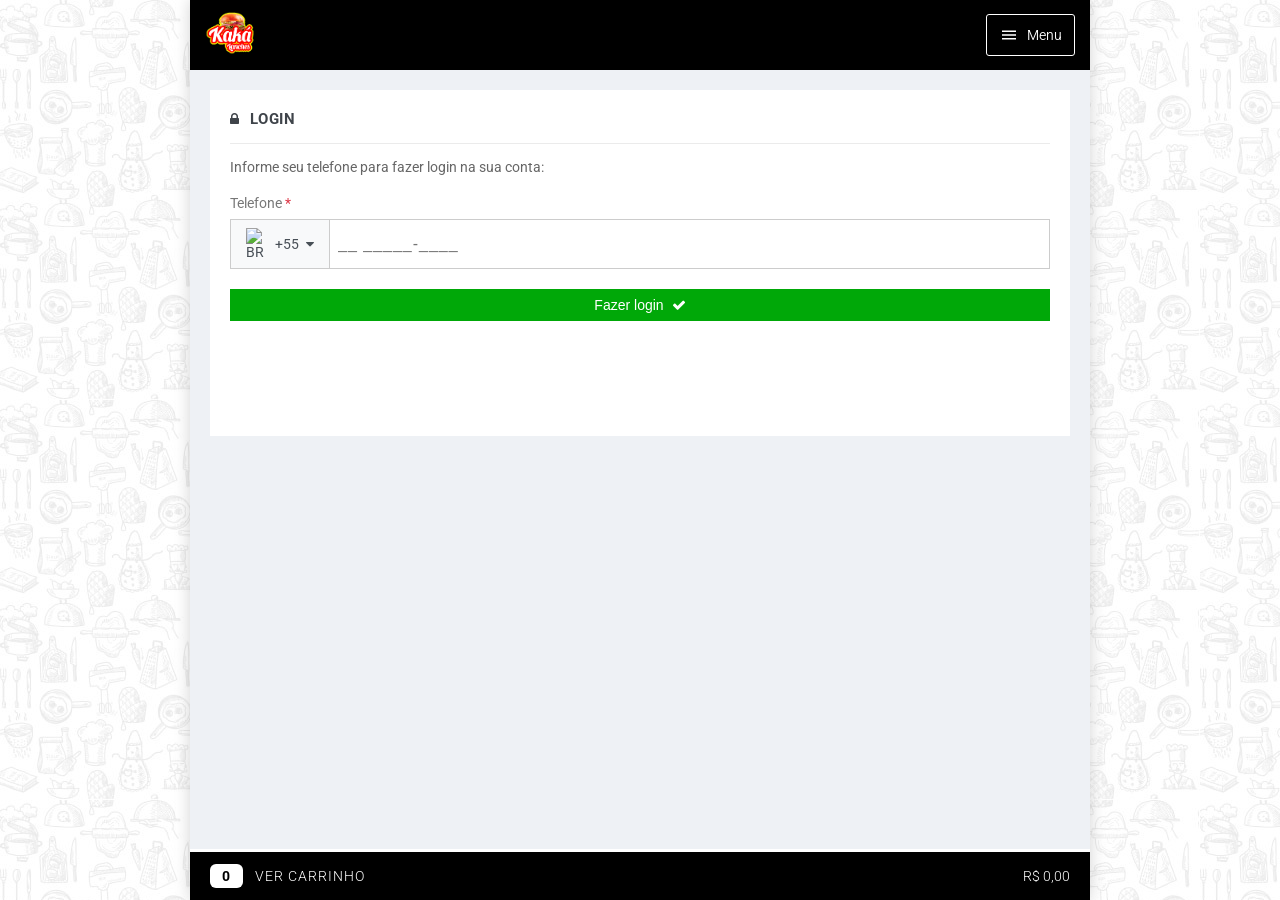
==== login.html @ 2e8e1cab "Restaurado estado anterior da tela Meus Pedidos" ====
<!DOCTYPE html>
<html lang="pt-br">

<head>
    <meta charset="UTF-8">
    <meta name="viewport" content="width=device-width, initial-scale=1.0">
    <title>Login | Kaká Delivery</title>
    <link rel="icon" href="assets/logo-kaka-lanches.png" type="image/png">
    <link rel="stylesheet" href="css/style.css">
    <link rel="stylesheet" href="css/orders.css">
    <link rel="stylesheet"
        href="https://fonts.googleapis.com/css2?family=Material+Symbols+Outlined:opsz,wght,FILL,GRAD@24,400,0,0" />
    <link href="https://fonts.googleapis.com/css2?family=Roboto:wght@300;400;700&display=swap" rel="stylesheet">
    <link rel="stylesheet" href="https://cdnjs.cloudflare.com/ajax/libs/font-awesome/4.7.0/css/font-awesome.min.css">
</head>

<body>
    <div class="container-principal">
        <header id="store-header">
            <div class="logo-container" id="header-logo-container">
                <a href="index.html">
                    <img src="assets/logo-kaka-lanches.png" id="store-logo" alt="Logo Loja">
                </a>
            </div>
            <div class="header-title-container" id="header-title-container"
                style="display: none; flex-grow: 1; align-items: center;">
                <a href="index.html"
                    style="color: #fff; text-decoration: none; margin-right: 15px; font-size: 24px; display: flex; align-items: center;"><i
                        class="fa fa-angle-left"></i></a>
                <span style="color: #fff; font-size: 16px; font-weight: bold;">MEUS PEDIDOS</span>
            </div>
            <div style="display: flex; gap: 10px; align-items: center;">
                <button id="btn-sair-header"
                    style="display: none; background: transparent; border: 1px solid #dc3545; color: #dc3545; padding: 4px 10px; border-radius: 4px; font-size: 13px; cursor: pointer;">Sair</button>
                <button id="menu-btn" class="material-symbols-outlined">
                    Menu <span class="menu-text">Menu</span>
                </button>
            </div>
        </header>

        <div id="webapp-login">
            <div class="portlet light">
                <div class="portlet-title">
                    <i class="fa fa-lock"></i> LOGIN
                </div>
                <div class="portlet-body form">
                    <div class="form-body">
                        <p>Informe seu telefone para fazer login na sua conta:</p>

                        <div class="form-group">
                            <label class="form-label">Telefone <span>*</span></label>
                            <div class="input-group">
                                <span class="country-code">
                                    <img src="https://flagcdn.com/w20/br.png" width="20" alt="BR"
                                        style="margin-right: 4px;"> +55 <i class="fa fa-caret-down"
                                        style="margin-left: 2px;"></i>
                                </span>
                                <input type="tel" id="telefone-input" class="form-control" placeholder="__ _____-____"
                                    autocomplete="off" inputmode="numeric">
                            </div>
                            <span id="telefone-error" class="help-block"
                                style="display: none; color: #e73d4a; font-size: 13px; margin-top: 5px;">Este telefone
                                não é válido.</span>
                        </div>

                        <button class="btn-login" id="btn-login">
                            Fazer login <i class="fa fa-check"></i>
                        </button>
                    </div>
                </div>
            </div>
            <div id="recaptcha-container"></div>
        </div>

        <!-- TELA DE MEUS PEDIDOS (Dinamizada pelo auth.js) -->
        <div id="webapp-orders">
            <p class="notification-banner">Gostaria de ser notificado quando seu pedido mudar de status?</p>
            <button class="btn-tutorial"><i class="fa fa-play-circle"></i> Ver passo a passo</button>

            <!-- LISTA DE PEDIDOS -->
            <div id="order-list-section">
                <div class="portlet light">
                    <div class="portlet-title">
                        <i class="fa fa-square-o"></i> MEUS PEDIDOS
                    </div>
                    <div class="portlet-body">
                        <p class="orders-intro-text">
                            Listagem dos últimos pedidos realizados conosco, você pode acompanhar o andamento do pedido
                            assim como ver mais detalhes através dos botões abaixo. O pedido poderá ser refeito conforme
                            a disponibilidade dos itens.
                        </p>
                        <div class="orders-grid" id="orders-container">
                            <!-- Pedidos serão inseridos aqui -->
                        </div>
                    </div>
                </div>
            </div>

            <!-- DETALHES / ANDAMENTO DO PEDIDO -->
            <div id="order-tracking-section" style="display: none;">
                <div class="portlet light">
                    <div class="portlet-title" id="tracking-title">
                        <i class="fa fa-columns"></i> ANDAMENTO
                    </div>
                    <div class="portlet-body">
                        <div class="tracking-id-banner" id="tracking-order-id">#PEDIDO S4SF7IXI</div>

                        <p class="orders-intro-text" style="text-align: center; margin-bottom: 30px;">
                            Acompanhe o andamento do seu pedido junto com o nosso estabelecimento.
                        </p>

                        <div class="timeline" id="tracking-timeline">
                            <!-- Timeline será inserida aqui -->
                        </div>

                        <div class="tracking-footer-btns">
                            <button class="btn-tracking" id="btn-avaliar-track"><i class="fa fa-star-o"></i> Avaliar
                                pedido</button>
                            <button class="btn-tracking" id="btn-detalhes-track"><i class="fa fa-search"></i> Detalhes
                                do pedido</button>
                            <button class="btn-tracking" id="btn-todos-track"><i class="fa fa-square-o"></i> Todos os
                                pedidos</button>
                        </div>
                    </div>
                </div>
            </div>
        </div>

        <footer id="cart-footer">
            <div class="cart-info">
                <div class="cart-badge">0</div>
                <span>VER CARRINHO</span>
            </div>
            <div class="cart-total">R$ 0,00</div>
        </footer>

        <!-- Modal de Erro de Validação -->
        <div id="modal-validacao" class="modal-alert" style="display: none;">
            <div class="alert-content">
                <div class="icon-circle error"
                    style="width: 80px; height: 80px; border: 2px solid #f27474; border-radius: 50%; display: flex; align-items: center; justify-content: center; margin: 0 auto 20px;">
                    <span style="color: #f27474; font-size: 50px; font-weight: 300;">&times;</span>
                </div>
                <h2 style="font-size: 26px; color: #595959; margin-bottom: 15px; font-weight: 400;">Erro</h2>
                <p style="color: #545454; font-size: 16px; margin-bottom: 25px; line-height: 1.4;">Ocorreram erros
                    durante a validação do formulário, verifique os campos.</p>
                <button onclick="document.getElementById('modal-validacao').style.display='none'"
                    style="background: #f27474; color: white; border: none; padding: 10px 25px; border-radius: 4px; font-size: 17px; cursor: pointer;">OK</button>
            </div>
        </div>

        <!-- Menu Overlay and Drawer -->
        <div id="menu-overlay" class="menu-overlay"></div>
        <div id="menu-drawer" class="menu-drawer">
            <div class="drawer-header">
                <button id="close-menu" class="material-symbols-outlined close-btn">close</button>
                <img src="assets/logo-kaka-lanches.png" alt="Logo" class="drawer-logo">
                <div class="closed-badge">ESTAMOS FECHADOS</div>
            </div>
            <ul class="drawer-menu">
                <li><a href="index.html" onclick="toggleMenu();"><i class="fa fa-home"></i> Home</a></li>
                <li><a href="index.html" onclick="toggleMenu();"><i class="fa fa-columns"></i> Cardápio</a></li>
                <li><a href="index.html"><i class="fa fa-shopping-basket"></i> Carrinho</a></li>
                <li class="section-divider"></li>
                <li><a href="#"><i class="fa fa-motorcycle"></i> Taxa de entrega</a></li>
                <li class="divider"></li>
                <li><a href="#"><i class="fa fa-map-marker"></i> Localização</a></li>
                <li class="divider"></li>
                <li><a href="#"><i class="fa fa-phone"></i> Ligar</a></li>
                <li class="divider"></li>
                <li><a href="#"><i class="fa fa-whatsapp"></i> Whatsapp</a></li>
                <li class="divider"></li>
                <li><a href="#"><i class="fa fa-star-o"></i> Avaliações</a></li>
                <li class="section-divider"></li>
                <li><a href="login.html"><i class="fa fa-square-o"></i> Meus pedidos</a></li>
                <li class="divider"></li>
                <li><a href="login.html"><i class="fa fa-user-circle-o"></i> Minha conta</a></li>
                <li class="divider"></li>
            </ul>

            <div class="drawer-info">
                <h4>Endereço</h4>
                <p>AV. Getúlio Vargas, 3518, Bacanga - Imperatriz/MA</p>

                <h4>Funcionamento</h4>
                <p>SÁBADOS e DOMINGOS das 10:40 até as 15:00</p>

                <h4>Formas de pagamento</h4>
                <p class="payment-note">* A disponibilidade das formas de pagamento pode mudar de acordo com o tipo do
                    pedido (entrega, retirada, etc).</p>
                <ul class="payment-list">
                    <li>Dinheiro</li>
                    <li>Pix</li>
                    <li>Cartão de débito</li>
                    <li>Cartão de crédito</li>
                </ul>
            </div>

            <div class="drawer-footer">
                <div class="deeliv-logo-text">
                    TECNOLOGIA
                    <span>deeliv</span>
                </div>
            </div>
        </div>

        <script>
            // Menu Toggle Logic
            (function () {
                const menuBtn = document.getElementById('menu-btn');
                const closeMenuBtn = document.getElementById('close-menu');
                const menuDrawer = document.getElementById('menu-drawer');
                const menuOverlay = document.getElementById('menu-overlay');
                const statusBadge = document.querySelector('.closed-badge');

                const horaAtual = new Date().getHours();
                const aberto = horaAtual >= 10 && horaAtual < 22;

                if (statusBadge) {
                    if (aberto) {
                        statusBadge.innerText = 'ESTAMOS ABERTOS';
                        statusBadge.style.color = '#28a745';
                        statusBadge.style.borderColor = '#28a745';
                    } else {
                        statusBadge.innerText = 'ESTAMOS FECHADOS';
                        statusBadge.style.color = '#dc3545';
                        statusBadge.style.borderColor = '#dc3545';
                    }
                }

                window.toggleMenu = function () {
                    console.log("Toggle Menu acionado");
                    const isActive = menuDrawer.classList.toggle('active');
                    menuOverlay.style.display = isActive ? 'block' : 'none';

                    if (isActive) {
                        const scrollY = window.scrollY;
                        document.body.style.position = 'fixed';
                        document.body.style.top = `-${scrollY}px`;
                        document.body.style.width = '100%';
                        document.body.classList.add('menu-open');
                    } else {
                        const scrollY = document.body.style.top;
                        document.body.style.position = '';
                        document.body.style.top = '';
                        document.body.style.width = '';
                        document.body.classList.remove('menu-open');
                        window.scrollTo(0, parseInt(scrollY || '0') * -1);
                    }
                }

                if (menuBtn) menuBtn.addEventListener('click', toggleMenu);
                if (closeMenuBtn) closeMenuBtn.addEventListener('click', toggleMenu);
                if (menuOverlay) {
                    menuOverlay.addEventListener('click', toggleMenu);
                    menuOverlay.addEventListener('touchmove', (e) => e.preventDefault(), { passive: false });
                }
            })();
        </script>

        <script>
            // Script de Máscara (Tradicional para garantir que funcione)
            (function () {
                const input = document.getElementById('telefone-input');
                if (!input) return;

                input.addEventListener('keydown', function (e) {
                    const permitidas = ['Backspace', 'Delete', 'ArrowLeft', 'ArrowRight', 'Tab', 'Enter'];
                    if (!permitidas.includes(e.key) && !e.ctrlKey && !e.metaKey && !/[0-9]/.test(e.key)) {
                        e.preventDefault();
                    }
                });

                input.addEventListener('input', function (e) {
                    let v = e.target.value.replace(/\D/g, '');
                    let res = "";
                    if (v.length > 0) {
                        res = v.substring(0, 2);
                        if (v.length > 2) res += " " + v.substring(2, 7);
                        if (v.length > 7) res += "-" + v.substring(7, 11);
                    }
                    e.target.value = res;
                });
            })();
        </script>

        <script type="module" src="js/ui.js"></script>
        <script type="module">
            import { fazerLogin, fazerLogout } from './js/auth.js';
            document.getElementById('btn-login').addEventListener('click', fazerLogin);

            const btnSairHeader = document.getElementById('btn-sair-header');
            if (btnSairHeader) {
                btnSairHeader.addEventListener('click', fazerLogout);
            }
        </script>
    </div>
</body>

</html>
---- css/style.css ----
:root {
    --primary-color: #28a745;
    /* O verde que vimos na foto 4 */
    --dark-bg: #000;
    --gray-bg: #f8f9fa;
}

/* O Fundo cinza de fora */
body {
    /* 1. O caminho da imagem que você definiu */
    background-image: url('../assets/background_pattern.jpg');

    /* 2. O PULO DO GATO: Mude de 'cover' para um tamanho fixo (ex: 200px) */
    /* Isso define o tamanho de cada "quadradinho" da sua estampa */
    background-size: 400px;

    /* 3. Ativa a repetição nos dois sentidos */
    background-repeat: repeat;

    /* 4. Mantém o fundo fixo enquanto o cardápio rola */
    background-attachment: fixed;

    /* 5. Se quiser manter o efeito de desfoque (blur) */
    /* backdrop-filter: blur(2px);  */

    margin: 0;
    padding: 0;
    display: flex;
    justify-content: center;
    font-family: 'Roboto', sans-serif;
}

/* A Folha Branca (App) */
.container-principal {
    width: 100%;
    max-width: 900px;
    /* Largura fixa de um celular */
    background-color: #EEF1F5;
    min-height: 100vh;
    display: flex;
    flex-direction: column;
    box-shadow: 0 0 15px rgba(0, 0, 0, 0.178);
    position: relative;
}

/* Sua div pai que você já tem */
#webapp-cardapio {
    width: 100%;
    max-width: 860px;
    margin: 90px auto 0 auto;
    /* Aumentei para 86px (topo fixo + respiro) */
    padding: 20px 20px 20px 20px;
    /* Reduzi o padding inferior */
    background-color: #ffffff;
    min-height: 48vh;
    box-sizing: border-box;
    border-left: 1px solid #ddd;
    /* Linha cinza na lateral esquerda */
    border-right: 1px solid #ddd;
    /* Linha cinza na lateral direita */
}

main {
    padding-bottom: 80px;
    /* Cria um espaço para o conteúdo não ficar escondido atrás do footer */
}

/* Container para colocar o nome e o botão lado a lado */
.cardapio-topo-flex {
    display: flex;
    justify-content: space-between;
    /* Nome na esquerda, Botão na direita */
    align-items: center;
    /* Alinha eles na mesma altura */
    padding: 0 15px;
    /* Afasta um pouco das bordas do fundo */
    margin: 15px 0;
}

/* O Botão exatamente como te entreguei primeiro, mas agora com fundo preto */
#menu-btn {
    background: #000;
    /* Fundo preto */
    color: white;
    /* Texto e ícone brancos */
    border: 1px solid white;
    border-radius: 3px;
    padding: 10px 12px;
    cursor: pointer;
    display: flex;
    align-items: center;
    gap: 8px;
    font-size: 20px;
    /* Tamanho do ícone de barras */
    transition: all 0.3s ease;
}

#menu-btn:hover {
    background: white;
    color: black;
    border: 2px solid black;
}

.menu-text {
    font-family: 'Roboto', sans-serif;
    font-size: 14px;
    font-weight: 700;
    text-transform: uppercase;
}

/* Ajuste no título para não criar espaços desnecessários */
.section-title {
    margin: 0 !important;
    font-size: 24px;
    color: #333;
}


/* Ajuste do Header para não sobrar espaço */
#store-header {
    position: fixed;
    top: 0;
    left: 50%;
    transform: translateX(-50%);
    width: 100%;
    max-width: 900px;
    /* Mesma largura da container-principal */
    background-color: #000;
    display: flex;
    justify-content: space-between;
    align-items: center;
    padding: 8px 15px;
    box-sizing: border-box;
    z-index: 1500;
    /* Acima de tudo */
}


#store-logo {
    height: 50px;
    /* Tamanho que vimos que fica bom */
    width: auto;
    object-fit: contain;
}

/* Container Principal: Dando respiro ao conteúdo */
.container {
    padding: 20px;
    max-width: 600px;
    /* Largura ideal para simular celular no PC */
    margin: 0 auto;
}


/* Título Cardápio */
.titulo-cardapio {
    font-size: 16px;
    font-weight: 700;
    color: #333;
    margin-bottom: 20px;
    border-bottom: 1px solid #eee;
    padding-bottom: 15px;
}

.titulo-cardapio::before,
.titulo-cardapio::after {
    content: " ";
    display: table;
}

.titulo-cardapio::after {
    clear: both;
}

.titulo-cardapio-text {
    display: flex;
    align-items: center;
    gap: 8px;
}

.icone-cardapio {
    color: #666;
}

/* Área de Tempo (Entrega/Retirada) */
.info-time-container {
    margin-top: 25px;
    padding-bottom: 20px;
    display: flex;
    flex-direction: column;
    width: 100%;
}

.time-card {
    background-color: #f2f2f2;
    border: 1px solid #e6e6e6;
    padding: 8px 30px;
    border-radius: 30px;
    margin-bottom: 7px;
    width: 100%;
    box-sizing: border-box;
    text-align: center;
    box-shadow: none;
}

.time-card p {
    margin: 0;
    font-size: 13px;
    color: #666;
    font-weight: 400;
}

/* Deixa o input de busca limpo dentro do retângulo */
.search-box {
    background: #ffffff;
    border: 1px solid #ccc;
    padding: 3px 12px;
    margin-bottom: 15px;
    display: flex;
    align-items: center;
}

#search-input {
    border: none;
    background: transparent;
    margin: 0;
    padding: 5px 0;
    box-shadow: none;
    width: 100%;
    outline: none;
    font-size: 14px;
    color: #333;
}

#search-input::placeholder {
    color: #999;
}

.repeat-box {
    background: #ffffff;
    border: 1px solid #ccc;
    padding: 3px 12px 3px 12px;
    margin-bottom: 10px;
    margin-top: 15px;
    display: flex;
    justify-content: space-between;
    align-items: center;
}

.repeat-text {
    color: #666;
    font-size: 14px;
}

.btn-repeat {
    background: #000;
    color: #fff;
    border: none;
    padding: 6px 10px;
    display: flex;
    align-items: center;
    gap: 6px;
    cursor: pointer;
    font-size: 14px;
    transition: all 0.3s ease;
}

.btn-repeat:hover {
    background: #333;
}


/* Estilizando apenas o texto MENU dentro do botão */
.menu-text {
    font-family: 'Roboto', sans-serif;
    font-size: 14px;
    font-weight: 350;
    text-transform: none;
}

/* O Card do Produto (Foto 4) */
.product-card {
    background: white;
    margin: 0 0 15px 0;
    padding: 0;
    border-radius: 12px;
    border: 1px solid #eee;
    display: flex;
    flex-direction: column;
    box-shadow: 0 2px 8px rgba(0, 0, 0, 0.05);
    overflow: hidden;
}

.product-card .info h4 {
    margin: 0 0 10px 0;
}

/* Removidos blocos redundantes que alteravam as fontes globalmente */

.product-content,
.adicional-product-content {
    display: flex;
    gap: 15px;
    padding: 10px;
    margin-bottom: 0;
}

.product-content img {
    width: 192px;
    height: 256px;
    object-fit: cover;
    border-radius: 8px;
}

.adicional-product-content img {
    width: 191px;
    height: 118px;
    object-fit: cover;
    border-radius: 8px;
}

.product-content .info,
.adicional-product-content .info {
    flex: 1;
    display: flex;
    flex-direction: column;
    justify-content: flex-start;
}

.product-content h4 {
    margin: 0 0 8px 0;
    font-size: 14px;
    color: #333;
    font-weight: 700;
}

.product-content p,
.adicional-product-content p {
    margin: 0 0 10px 0;
    font-size: 12px;
    color: #666;
    line-height: 1.4;
}

.product-content .preco,
.adicional-product-content .preco {
    font-size: 14px;
    color: #00A808;
    /* Verde solicitado */
    font-weight: 400;
}

.btn-comprar {
    background: #00A808;
    color: white;
    border: none;
    padding: 12px;
    border-radius: 0;
    font-weight: bold;
    cursor: pointer;
    text-transform: uppercase;
    text-align: center;
    width: 100%;
    font-size: 14px;
    transition: background 0.3s;
}

.btn-comprar:hover {
    background: #008f06;
}

.icon-circle.error {
    border-color: #dc3545;
}

.icon-circle.error span {
    color: #dc3545;
}

.btn-error {
    background: #dc3545;
    color: white;
    border: none;
    padding: 10px 30px;
    border-radius: 5px;
    cursor: pointer;
    margin-top: 15px;
}

.tela-cheia {
    position: fixed;
    top: 0;
    left: 0;
    width: 100%;
    height: 100%;
    background: white;
    z-index: 4000;
    display: flex;
    flex-direction: column;
}

.carrinho-itens {
    flex: 1;
    overflow-y: auto;
    padding: 15px;
}

.carrinho-resumo {
    padding: 20px;
    border-top: 2px solid #eee;
    background: #fdfdfd;
}

.resumo-linha {
    display: flex;
    justify-content: space-between;
    font-weight: bold;
    font-size: 1.2rem;
    margin-bottom: 15px;
}

.btn-finalizar {
    background: #28a745;
    color: white;
    width: 100%;
    padding: 15px;
    border: none;
    border-radius: 8px;
    font-weight: bold;
    margin-bottom: 10px;
}


/* FOOTER - Ajuste do Carrinho para não fugir da folha branca */

/* FOOTER - Fixado no rodapé da tela, centralizado com o app */
#cart-footer {
    position: fixed;
    bottom: 0;
    left: 50%;
    transform: translateX(-50%);

    width: 100%;
    max-width: 900px;
    /* DEVE ser igual ao max-width da sua .container */

    background-color: #000;
    color: #fff;
    padding: 12px 20px;
    display: flex;
    justify-content: space-between;
    align-items: center;
    box-sizing: border-box;
    border-top: 3px solid #fff;
    z-index: 1000;
}

/* Garante que o badge (círculo) apareça corretamente */
.cart-badge {
    background-color: #fff;
    color: #000;

    /* 1. Removemos a largura fixa para ele poder esticar se tiver 2 dígitos */
    min-width: 24px;
    height: 24px;

    /* 2. O PULO DO GATO: Border-radius menor para não ser um círculo */
    /* 6px ou 8px deixa ele exatamente com as quinas arredondadas da foto */
    border-radius: 6px;

    /* 3. Espaço interno nas laterais para o número respirar */
    padding: 0 12px;

    display: inline-flex;
    align-items: center;
    justify-content: center;
    font-weight: bold;
    font-size: 14px;
    margin-right: 12px;
    box-sizing: border-box;
}


.cart-info {
    display: flex;
    align-items: center;
    font-weight: 700;
    letter-spacing: 1px;
}

.cart-total {
    font-weight: 700;
    font-size: 1.1rem;
}

/* 1. Esconder Modais e Telas Cheias por padrão */
.modal-alert,
.modal,
.tela-cheia {
    display: none;
    /* Eles somem da tela inicial */
    position: fixed;
    top: 0;
    left: 0;
    width: 100%;
    height: 100%;
    background: rgba(0, 0, 0, 0.7);
    /* Fundo escuro transparente */
    z-index: 2000;
    justify-content: center;
    align-items: center;
}

/* 2. Estilo do Card de Sucesso (para não ficar esticado) */
.alert-content {
    background: white;
    padding: 30px;
    border-radius: 20px;
    text-align: center;
    width: 80%;
    max-width: 300px;
}

/* 3. Estilo do Modal de Detalhes (Estilo iFood) */
.modal-content {
    background: white;
    width: 100%;
    height: 100%;
    /* Ocupa a tela toda no mobile */
    display: flex;
    flex-direction: column;
}


/* Container do Cardápio */
#categories-container {
    background: #fff;
    /* mais quadrado */
    overflow: hidden;
    margin-top: 15px;
}

/* Linha da Categoria (Acordeão) */
.category-header {
    display: flex;
    justify-content: space-between;
    align-items: center;
    padding: 7px 15px;
    /* Aumentei um pouco o respiro */
    background-color: #F5F5F5;
    border: 1px solid #ddd;
    /* Cor padronizada com o container */
    cursor: pointer;
    transition: background 0.3s;
    margin-bottom: 5px;
    /* Encosta no conteúdo quando abrir */
}

.category-header:hover {
    background-color: #f9f9f9;
}

.category-header h3 {
    font-size: 16px;
    font-weight: 700;
    text-transform: uppercase;
    color: #333;
    margin: 0;
}

.category-header span {
    color: #999;
    font-size: 20px;
}

/* Área onde os produtos vão aparecer ao expandir */
.category-content {
    display: none;
    background: #fff;
    padding: 0 15px 0 15px;
    /* Movido do inline do HTML */
    border: 1px solid #ddd;
    border-top: none;
    /* Unir com o header */
    margin-bottom: 15px;
    /* Espaço para a próxima categoria */
}

.category-content.active {
    display: block;
}



#cart-footer .cart-info span {
    font-weight: 300;
    /* mais fino */
    font-size: 14px;
}

#cart-footer .cart-total {
    font-weight: 300;
    /* mais fino */
    font-size: 14px;
}

/* --- LOGIN PAGE --- */
#webapp-login {
    width: 100%;
    max-width: 820px;
    margin: 90px auto 0 auto;
    padding: 20px;
    background-color: #ffffff;
    min-height: 34vh;
}

.portlet.light {
    background-color: transparent;
    box-shadow: none;
    padding: 0;
}

.portlet-title {
    font-size: 15px;
    font-weight: 700;
    color: #3f444a;
    margin-bottom: 15px;
    border-bottom: 1px solid #ebebeb;
    padding-bottom: 15px;
    display: flex;
    align-items: center;
    letter-spacing: 0.5px;
}

.portlet-title::before,
.portlet-title::after {
    content: " ";
    display: table;
}

.portlet-title::after {
    clear: both;
}

.portlet-title i {
    color: #3f444a;
    margin-right: 10px;
    font-size: 14px;
}

.form-body p {
    color: #666;
    font-size: 14px;
    margin-top: 0;
    margin-bottom: 20px;
}

.form-group {
    margin-bottom: 20px;
}

.form-label {
    display: block;
    color: #777;
    font-size: 14px;
    margin-bottom: 8px;
}

.form-label span {
    color: #dc3545;
}

.input-group {
    display: flex;
    border: 1px solid #ccc;
    background: #fff;
    overflow: hidden;
}

.input-group .country-code {
    background-color: #f8f9fa;
    padding: 8px 15px;
    border-right: 1px solid #ccc;
    display: flex;
    align-items: center;
    gap: 5px;
    color: #495057;
    font-size: 14px;
    user-select: none;
}

.input-group .form-control {
    flex: 1;
    border: none;
    padding: 8px;
    outline: none;
    font-size: 16px;
    letter-spacing: 1px;
}

.btn-login {
    background-color: #00A808;
    color: #fff;
    width: 100%;
    border: none;
    padding: 8px;
    font-size: 14px;
    /* font-weight: bold; */
    cursor: pointer;
    display: flex;
    justify-content: center;
    align-items: center;
    gap: 8px;
    transition: background 0.3s;
}

.btn-login:hover {
    background-color: #218838;
}

/* --- CONFIRMATION STEP --- */
.confirmacao-container {
    padding: 10px 0;
}

.confirmacao-msg {
    color: #555;
    font-size: 14px;
    line-height: 1.6;
    margin-bottom: 25px;
    text-align: left;
}

.btn-confirm-option {
    background-color: #4b4b4b;
    color: #fff;
    width: 100%;
    border: none;
    padding: 10px;
    cursor: pointer;
    display: flex;
    flex-direction: column;
    align-items: center;
    justify-content: center;
    transition: background 0.3s;
    margin-bottom: 10px;
}

.btn-confirm-option:hover {
    background-color: #333;
}

.btn-confirm-option .option-title {
    font-size: 15px;
    font-weight: 400;
    margin-bottom: 4px;
}

.btn-confirm-option .option-subtitle {
    font-size: 12px;
    color: #ccc;
    font-weight: 300;
}

.btn-confirm-option i {
    margin-right: 5px;
}

.text-divisor {
    text-align: center;
    color: #888;
    margin: 15px 0;
    font-size: 14px;
    position: relative;
}

.icon-lightning {
    color: #ffb822;
}

.icon-turtle {
    color: #7abaff;
}

/* --- MODAL SUCESSO --- */
.modal-overlay {
    position: fixed;
    top: 0;
    left: 0;
    width: 100%;
    height: 100%;
    background: rgba(0, 0, 0, 0.4);
    z-index: 3000;
    display: none;
    justify-content: center;
    align-items: flex-start;
    /* Alinha ao topo */
    padding-top: 100px;
    /* Recuo do topo para não ficar colado */
}

.modal-success-card {
    background: #fff;
    width: 90%;
    max-width: 400px;
    padding: 15px;
    text-align: center;
    box-shadow: 0 5px 15px rgba(0, 0, 0, 0.2);
    margin: 15px;
}

.success-icon-circle {
    width: 100px;
    height: 100px;
    border: 4px solid #f2faf0;
    /* Verde bem clarinho para o círculo */
    border-radius: 50%;
    display: flex;
    align-items: center;
    justify-content: center;
    margin: 0 auto 20px;
    color: #79c379;
    /* Verde mais vivo para o ícone */
}

.modal-success-card h2 {
    color: #595959;
    font-size: 24px;
    font-weight: 300;
    margin-bottom: 20px;
}

.modal-success-card p {
    color: #545454;
    font-size: 14px;
    line-height: 1.5;
    margin-bottom: 25px;
}

.btn-modal-ok {
    background-color: #26dad2;
    color: #fff;
    border: none;
    padding: 10px 30px;
    border-radius: 4px;
    font-size: 16px;
    cursor: pointer;
}

/* --- FORM VERIFICACAO --- */
.timer-text {
    font-size: 14px;
    color: #333;
    margin: 15px 0;
}

.timer-text strong {
    font-weight: 700;
}

.help-text-small {
    font-size: 12px;
    color: #888;
    margin: 20px 0;
    line-height: 1.4;
}

.verify-footer-actions {
    display: flex;
    gap: 15px;
    margin-top: 20px;
}

.btn-voltar {
    background-color: #e1e5ec;
    color: #444;
    flex: 1;
    border: none;
    padding: 12px;
    border-radius: 3px;
    cursor: pointer;
    font-size: 15px;
    display: flex;
    align-items: center;
    justify-content: center;
    gap: 5px;
}

.btn-confirmar-final {
    background-color: #008000;
    color: #fff;
    flex: 1.2;
    border: none;
    padding: 12px;
    border-radius: 3px;
    cursor: pointer;
    font-size: 15px;
    font-weight: 500;
    display: flex;
    align-items: center;
    justify-content: center;
    gap: 8px;
}

.input-codigo-label {
    display: block;
    font-size: 14px;
    color: #333;
    margin-bottom: 8px;
}

.input-codigo-label span {
    color: #dc3545;
}

.form-control-codigo {
    width: 100%;
    border: 1px solid #ccc;
    padding: 12px;
    font-size: 16px;
    border-radius: 3px;
    outline: none;
    box-sizing: border-box;
}

/* --- MENU DRAWER --- */
.menu-overlay {
    position: fixed;
    top: 0;
    left: 0;
    width: 100%;
    height: 100%;
    background: rgba(0, 0, 0, 0.4);
    z-index: 9000;
    display: none;
    pointer-events: auto;
}

body.menu-open {
    overflow: hidden !important;
    touch-action: none;
    -webkit-overflow-scrolling: none;
}

.menu-drawer {
    position: fixed;
    top: 0;
    right: -100%;
    width: 75%;
    max-width: 300px;
    height: 100%;
    background: #fff;
    z-index: 9500;
    transition: right 0.3s ease;
    overflow-y: auto;
    overscroll-behavior: contain;
    display: flex;
    flex-direction: column;
    box-shadow: -2px 0 10px rgba(0, 0, 0, 0.1);
}

.menu-drawer.active {
    right: 0;
}

.drawer-header {
    padding: 40px 20px 25px 20px;
    text-align: center;
    position: relative;
    background: #fff;
    display: flex;
    flex-direction: column;
    align-items: center;
}

.close-btn {
    position: absolute;
    top: 15px;
    right: 15px;
    background: none;
    border: none;
    cursor: pointer;
    color: #444;
    font-size: 26px;
    font-weight: 300;
}

.drawer-logo {
    height: 75px;
    width: auto;
    margin-bottom: 12px;
    object-fit: contain;
}

.closed-badge {
    display: inline-block;
    color: #dc3545;
    border: 1px solid #dc3545;
    padding: 4px 12px;
    font-size: 11px;
    letter-spacing: 0.5px;
    font-weight: 400;
    text-transform: uppercase;
}

.drawer-menu {
    list-style: none;
    padding: 0;
    margin: 0;
}

.drawer-menu li {
    background: #fff;
    border-top: 1px solid #f0f0f0;
}

/* Remove a borda superior do primeiro item para não duplicar com o header */
.drawer-menu li:first-child {
    border-top: none;
}

.drawer-menu li a {
    display: flex;
    align-items: center;
    padding: 13px 25px;
    text-decoration: none;
    color: #555;
    font-size: 14px;
    gap: 12px;
    transition: background 0.2s;
}

.drawer-menu li a:hover {
    background: #f9f9f9;
}

.drawer-menu li a i {
    width: 20px;
    font-size: 17px;
    text-align: center;
    color: #333;
}

/* Divisor entre seções (Cardápio -> Meus Pedidos) */
.section-divider {
    height: 0;
    background: transparent;
    border-top: 2px solid #b2becd;
    /* Cor azulada/cinza do exemplo */
    margin: 5px 0;
    list-style: none;
}

.drawer-info {
    padding: 25px;
    border-top: 1px solid #f0f0f0;
}

.drawer-info h4 {
    font-size: 14px;
    margin: 15px 0 5px 0;
    font-weight: 700;
    color: #333;
}

.drawer-info p {
    font-size: 13px;
    color: #666;
    margin: 0 0 10px 0;
    line-height: 1.4;
}

.payment-note {
    font-size: 12px !important;
    color: #999;
    line-height: 1.3;
}

.payment-list {
    list-style: none;
    padding: 0;
    margin: 0;
}

.payment-list li {
    font-size: 13px;
    color: #666;
    padding: 2px 0;
    display: flex;
    align-items: center;
    gap: 8px;
}

.payment-list li::before {
    content: "";
    width: 3px;
    height: 3px;
    background: #666;
    border-radius: 50%;
}

.drawer-footer {
    padding: 30px 20px;
    text-align: center;
    margin-top: auto;
}

.deeliv-logo-text {
    font-size: 9px;
    color: #28a745;
    font-weight: 700;
}

.deeliv-logo-text span {
    display: block;
    background: #00A808;
    color: #fff;
    padding: 2px 8px;
    border-radius: 4px;
    font-size: 13px;
    width: fit-content;
    margin: 4px auto 0;
    font-weight: 800;
}

@media (min-width: 900px) {
    .menu-drawer {
        max-width: 280px;
    }
}

/* --- AJUSTES EXCLUSIVOS PARA MOBILE --- */
@media (max-width: 600px) {

    /* Efeito de bordas laterais (espaço para o fundo cinza aparecer) */
    #webapp-cardapio,
    #webapp-login {
        width: 92% !important;
        margin: 80px auto 150px auto !important;
        /* Removido negativo para liberar o scroll total */
        border-radius: 8px;
        box-shadow: 0 4px 12px rgba(0, 0, 0, 0.1);
        padding: 15px 15px 20px 15px !important;
        /* Espaço exato para aparecer acima das duas barras */
        box-sizing: border-box;
    }

    /* Reset Home para tela cheia */
    #webapp-home {
        width: 100% !important;
        margin: 0 !important;
        border-radius: 0 !important;
        box-shadow: none !important;
        padding: 60px 0 70px 0 !important;
    }

    /* Ajuste para o header não cobrir o topo do card */
    #store-header {
        padding: 5px 10px;
    }

    .info-time-container {
        margin-top: 15px;
        padding-bottom: 0px !important;
    }

    .time-card {
        width: 100% !important;
        max-width: 100% !important;
        /* Mantém o tamanho original para mobile */
        padding: 8px 10px !important;
        margin-bottom: 8px;
    }

    /* Imagens dos produtos menores no mobile */
    .product-content img,
    .adicional-product-content img {
        width: 80px !important;
        height: 80px !important;
        min-width: 80px;
    }

    /* Ajuste no texto lateral da imagem */
    .product-content .info h4 {
        font-size: 13px;
        margin-bottom: 5px;
    }

    .product-content .info p {
        font-size: 11px;
        margin-bottom: 5px;
    }

    /* Botão de comprar mais compacto */
    .btn-comprar {
        padding: 10px;
        font-size: 13px;
    }

    /* Estilo do Carrinho igual à inspiração */
    #cart-footer {
        padding: 5px 15px;
        height: 60px;
        border-top: 1px solid #333;
        /* Linha mais fina */
    }

    .cart-badge {
        min-width: 35px;
        height: 35px;
        border-radius: 50%;
        /* Círculo perfeito */
        padding: 0;
        margin-right: 15px;
        font-size: 16px;
    }

    #cart-footer .cart-info span {
        font-size: 13px;
        font-weight: 500;
    }

    /* Cabeçalhos de categoria mais finos */
    .category-header {
        padding: 5px 12px;
    }

    .category-header h3 {
        font-size: 14px;
    }
}
---- css/orders.css ----
/* --- MEUS PEDIDOS PAGE --- */
#webapp-orders {
    width: 100%;
    max-width: 820px;
    margin: 90px auto 100px auto;
    padding: 0;
    display: none;
    /* Escondido por padrão, mostrado via JS */
}

.notification-banner {
    background-color: #f8f9fa;
    padding: 15px;
    text-align: left;
    border-bottom: 1px solid #ebebeb;
    font-size: 13px;
    color: #333;
    margin-bottom: 0;
}

.btn-tutorial {
    background-color: #00A808;
    color: #fff;
    width: 100%;
    border: none;
    padding: 10px;
    font-size: 14px;
    font-weight: 500;
    cursor: pointer;
    display: flex;
    justify-content: center;
    align-items: center;
    gap: 8px;
    margin-bottom: 15px;
}

#webapp-orders .portlet {
    background-color: #fff;
    padding: 20px;
}

#webapp-orders .portlet-title {
    font-size: 16px;
    font-weight: 700;
    margin-bottom: 20px;
    border-bottom: 1px solid #eee;
    padding-bottom: 15px;
    text-transform: uppercase;
}

.orders-intro-text {
    font-size: 13px;
    color: #666;
    line-height: 1.5;
    margin-bottom: 20px;
}

.orders-grid {
    display: grid;
    grid-template-columns: repeat(auto-fill, minmax(250px, 1fr));
    gap: 15px;
}

.order-card {
    border: 1px solid #eee;
    padding: 15px;
    border-radius: 4px;
    background: #fff;
    position: relative;
    display: flex;
    flex-direction: column;
}

.order-id {
    font-weight: 700;
    font-size: 14px;
    color: #333;
    margin-bottom: 4px;
    display: flex;
    align-items: center;
    gap: 5px;
}

.order-date {
    font-size: 12px;
    color: #888;
    margin-bottom: 10px;
}

.order-items-label {
    font-size: 13px;
    font-weight: 700;
    color: #333;
    margin-bottom: 5px;
}

.order-item {
    display: flex;
    gap: 8px;
    font-size: 13px;
    color: #444;
    margin-bottom: 15px;
}

.order-item .qty {
    font-weight: 700;
    background: #eee;
    padding: 0 5px;
    height: fit-content;
}

.order-status-badge {
    background-color: #00A808;
    color: #fff;
    text-align: center;
    padding: 8px;
    font-size: 12px;
    font-weight: 700;
    margin-top: auto;
    margin-bottom: 10px;
    border-radius: 2px;
}

.order-actions {
    display: flex;
    flex-direction: column;
    gap: 5px;
}

.btn-order-action {
    background: #fff;
    border: 1px solid #ccc;
    padding: 6px;
    font-size: 12px;
    color: #555;
    cursor: pointer;
    display: flex;
    align-items: center;
    justify-content: center;
    gap: 6px;
    transition: all 0.2s;
}

.btn-order-action:hover {
    background: #f8f9fa;
}

/* --- ANDAMENTO SECTION --- */
#order-tracking {
    display: none;
}

.tracking-id-banner {
    background: #fff;
    border: 1px solid #eee;
    border-radius: 20px;
    padding: 5px 15px;
    font-size: 11px;
    color: #555;
    margin: 15px auto;
    width: fit-content;
}

.timeline {
    margin: 25px 0;
    padding-left: 30px;
    position: relative;
}

.timeline::before {
    content: '';
    position: absolute;
    left: 7px;
    top: 5px;
    bottom: 5px;
    width: 2px;
    background: #eee;
}

.timeline-item {
    position: relative;
    margin-bottom: 25px;
    padding-left: 10px;
}

.timeline-dot {
    position: absolute;
    left: -30px;
    top: 4px;
    width: 15px;
    height: 15px;
    background: #eee;
    border: 3px solid #fff;
    border-radius: 50%;
    z-index: 2;
}

.timeline-item.active .timeline-dot {
    background: #00A808;
}

.timeline-content {
    display: flex;
    flex-direction: column;
}

.timeline-title {
    font-size: 14px;
    font-weight: 700;
    color: #333;
}

.timeline-time {
    font-size: 12px;
    color: #888;
}

.timeline-info {
    font-size: 12px;
    color: #666;
    margin-top: 5px;
}

.tracking-footer-btns {
    display: grid;
    grid-template-columns: 1fr 1fr 1fr;
    gap: 10px;
    margin-top: 30px;
}

.btn-tracking {
    background-color: #00A808;
    color: #fff;
    border: none;
    padding: 10px 5px;
    font-size: 12px;
    font-weight: 500;
    cursor: pointer;
    display: flex;
    align-items: center;
    justify-content: center;
    gap: 5px;
    border-radius: 2px;
}

/* --- MOBILE ADJUSTMENTS --- */
@media (max-width: 600px) {
    #webapp-orders {
        width: 92%;
        margin: 80px auto 150px auto;
    }

    .orders-grid {
        grid-template-columns: 1fr;
    }
}
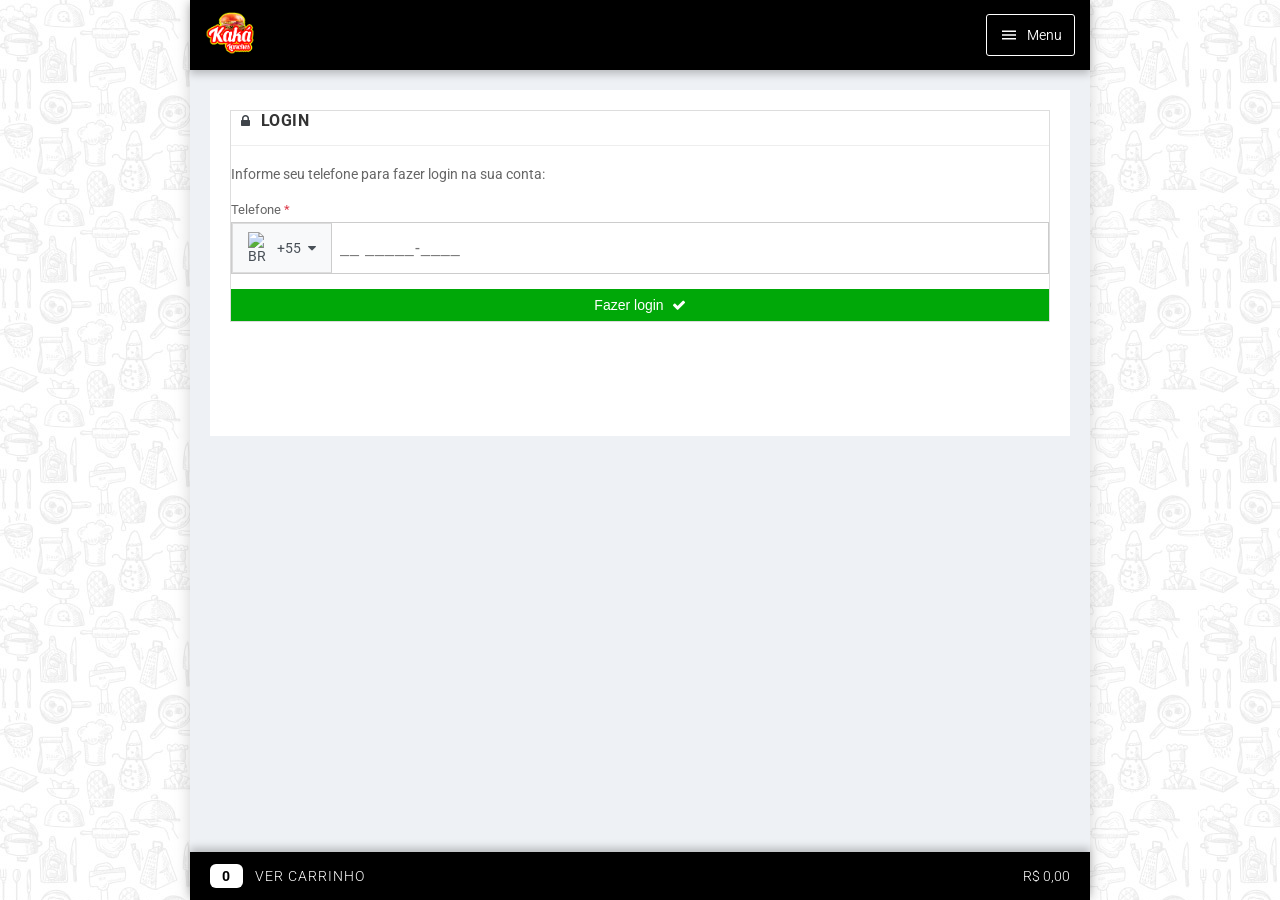
==== commit 90c93114: "feat: Implement Firebase phone number authentication with reCAPTCHA, verification flow, and new styl" ====
--- a/login.html
+++ b/login.html
@@ -25,9 +25,10 @@
             <div class="header-title-container" id="header-title-container"
                 style="display: none; flex-grow: 1; align-items: center;">
                 <a href="index.html"
-                    style="color: #fff; text-decoration: none; margin-right: 15px; font-size: 24px; display: flex; align-items: center;"><i
-                        class="fa fa-angle-left"></i></a>
-                <span style="color: #fff; font-size: 16px; font-weight: bold;">MEUS PEDIDOS</span>
+                    style="color: #fff; text-decoration: none; display: flex; align-items: center; gap: 15px;">
+                    <i class="fa fa-angle-left" style="font-size: 24px;"></i>
+                    <img src="assets/logo-kaka-lanches.png" alt="Logo" style="height: 40px;">
+                </a>
             </div>
             <div style="display: flex; gap: 10px; align-items: center;">
                 <button id="btn-sair-header"
@@ -74,8 +75,10 @@
 
         <!-- TELA DE MEUS PEDIDOS (Dinamizada pelo auth.js) -->
         <div id="webapp-orders">
-            <p class="notification-banner">Gostaria de ser notificado quando seu pedido mudar de status?</p>
-            <button class="btn-tutorial"><i class="fa fa-play-circle"></i> Ver passo a passo</button>
+            <div id="box-notificacoes">
+                <p class="notification-banner">Gostaria de ser notificado quando seu pedido mudar de status?</p>
+                <button class="btn-tutorial"><i class="fa fa-play-circle"></i> Ver passo a passo</button>
+            </div>
 
             <!-- LISTA DE PEDIDOS -->
             <div id="order-list-section">
@@ -126,7 +129,7 @@
             </div>
         </div>
 
-        <footer id="cart-footer">
+        <footer id="cart-footer" onclick="window.location.href='index.html?page=carrinho'" style="cursor: pointer;">
             <div class="cart-info">
                 <div class="cart-badge">0</div>
                 <span>VER CARRINHO</span>
@@ -284,6 +287,7 @@
             })();
         </script>
 
+        <script type="module" src="js/cart.js"></script>
         <script type="module" src="js/ui.js"></script>
         <script type="module">
             import { fazerLogin, fazerLogout } from './js/auth.js';
--- a/css/style.css
+++ b/css/style.css
@@ -133,6 +133,7 @@
     box-sizing: border-box;
     z-index: 1500;
     /* Acima de tudo */
+    box-shadow: 0 4px 8px rgba(0, 0, 0, 0.229);
 }
 
 
@@ -185,7 +186,6 @@
 /* Área de Tempo (Entrega/Retirada) */
 .info-time-container {
     margin-top: 25px;
-    padding-bottom: 20px;
     display: flex;
     flex-direction: column;
     width: 100%;
@@ -430,7 +430,6 @@
     margin-bottom: 10px;
 }
 
-
 /* FOOTER - Ajuste do Carrinho para não fugir da folha branca */
 
 /* FOOTER - Fixado no rodapé da tela, centralizado com o app */
@@ -451,8 +450,9 @@
     justify-content: space-between;
     align-items: center;
     box-sizing: border-box;
-    border-top: 3px solid #fff;
+    /* border-top: 3px solid #fff; */
     z-index: 1000;
+    box-shadow: 0 -4px 8px rgba(0, 0, 0, 0.229);
 }
 
 /* Garante que o badge (círculo) apareça corretamente */
@@ -590,8 +590,6 @@
     display: block;
 }
 
-
-
 #cart-footer .cart-info span {
     font-weight: 300;
     /* mais fino */
@@ -602,6 +600,277 @@
     font-weight: 300;
     /* mais fino */
     font-size: 14px;
+}
+
+/* --- CARRINHO PAGE --- */
+#webapp-carrinho {
+    width: 94%;
+    max-width: 860px;
+    margin: 90px auto 140px auto;
+    padding: 20px;
+    background-color: #ffffff;
+    min-height: 28vh;
+    box-sizing: border-box;
+    border: 1px solid #ddd;
+    display: none;
+}
+
+.titulo-carrinho {
+    font-size: 16px;
+    font-weight: 700;
+    color: #333;
+    border-bottom: 1px solid #eee;
+    padding-bottom: 15px;
+}
+
+.titulo-carrinho-text {
+    display: flex;
+    align-items: center;
+    gap: 8px;
+}
+
+.icone-carrinho {
+    color: #666;
+    font-size: 15px;
+}
+
+.carrinho-vazio-container {
+    padding: 20px 2px;
+    text-align: center;
+}
+
+.carrinho-vazio-container p {
+    color: #666;
+    font-size: 14px;
+    margin-bottom: 25px;
+}
+
+.btn-ver-cardapio {
+    background-color: #00A808;
+    color: white;
+    border: none;
+    padding: 10px 20px;
+    width: 100%;
+    max-width: 100%;
+    font-size: 14px;
+    font-weight: bold;
+    cursor: pointer;
+    display: flex;
+    justify-content: center;
+    align-items: center;
+    gap: 10px;
+    transition: background 0.3s;
+}
+
+.btn-ver-cardapio:hover {
+    background-color: #008f06;
+}
+
+/* PASSOS DO CARRINHO */
+.cart-steps {
+    display: flex;
+    background-color: #f5f5f5;
+    border-radius: 4px;
+    margin-bottom: 20px;
+}
+
+.cart-steps .step {
+    flex: 1;
+    display: flex;
+    flex-direction: column;
+    align-items: center;
+    padding: 10px 0;
+    color: #999;
+}
+
+.cart-steps .step.active {
+    background-color: #555;
+    color: #fff;
+    border-radius: 4px;
+}
+
+.step-num {
+    font-size: 14px;
+    font-weight: bold;
+}
+
+.step-label {
+    font-size: 11px;
+}
+
+.cart-instruction {
+    font-size: 13px;
+    color: #666;
+    margin-bottom: 20px;
+}
+
+.cart-items-header {
+    background-color: #000;
+    color: #fff;
+    padding: 8px 15px;
+    font-size: 14px;
+    font-weight: bold;
+    display: inline-block;
+    margin-bottom: 0;
+    position: relative;
+    z-index: 10;
+}
+
+.cart-items-header::after {
+    content: '';
+    position: absolute;
+    bottom: -8px;
+    left: 0;
+    width: 0;
+    height: 0;
+    border-top: 8px solid #000;
+    border-left: 8px solid transparent;
+    filter: brightness(0.5); /* Efeito de sombra na dobra */
+}
+
+.cart-items-list {
+    border: 1px dashed #ccc;
+    padding: 15px;
+    background-color: #f9f9f9;
+    margin-bottom: 20px;
+}
+
+.cart-item-row {
+    display: flex;
+    justify-content: space-between;
+    align-items: center;
+    padding-bottom: 15px;
+    margin-bottom: 15px;
+    border-bottom: 1px dashed #ddd;
+}
+
+.cart-item-row:last-child {
+    border-bottom: none;
+    margin-bottom: 0;
+    padding-bottom: 0;
+}
+
+.cart-item-info {
+    flex: 1;
+}
+
+.cart-item-name {
+    display: block;
+    font-size: 14px;
+    font-weight: bold;
+    color: #333;
+    margin-bottom: 5px;
+}
+
+.cart-item-controls {
+    display: flex;
+    align-items: center;
+    gap: 15px;
+}
+
+.btn-qty {
+    background: none;
+    border: none;
+    padding: 0;
+    cursor: pointer;
+    font-size: 18px;
+    display: flex;
+    align-items: center;
+}
+
+.btn-qty.minus { color: #dc3545; }
+.btn-qty.plus { color: #28a745; }
+
+.cart-item-qty {
+    font-size: 14px;
+    font-weight: bold;
+    color: #333;
+    min-width: 20px;
+    text-align: center;
+}
+
+.cart-item-price {
+    font-size: 14px;
+    font-weight: 400;
+    color: #00A808;
+    white-space: nowrap;
+    flex-shrink: 0;
+    margin-left: 10px;
+}
+
+.cart-subtotal-row {
+    background-color: #4E4E4E;
+    color: #fff;
+    padding: 8px 25px;
+    display: flex;
+    justify-content: space-between;
+    align-items: center;
+    font-size: 14px;
+    font-weight: bold;
+    margin-bottom: 20px;
+}
+
+.cart-divider-dashed {
+    border-top: 1px dashed #ccc;
+    margin-bottom: 25px;
+    width: 100%;
+}
+
+.cart-actions-column {
+    display: flex;
+    flex-direction: column;
+    gap: 15px;
+}
+
+.btn-cart-finish {
+    background-color: #00A808;
+    color: white;
+    border: none;
+    padding: 8px;
+    font-size: 14px;
+    font-weight: bold;
+    cursor: pointer;
+    display: flex;
+    justify-content: center;
+    align-items: center;
+    gap: 10px;
+    width: 100%;
+}
+
+.cart-actions-row {
+    display: flex;
+    flex-direction: column;
+    gap: 15px;
+}
+
+.btn-cart-continue {
+    width: 100%;
+    background-color: #B20000;
+    color: white;
+    border: none;
+    padding: 8px;
+    font-size: 14px;
+    font-weight: 400;
+    cursor: pointer;
+    display: flex;
+    justify-content: center;
+    align-items: center;
+    gap: 8px;
+}
+
+.btn-cart-clear {
+    width: 100%;
+    background-color: #B20000;
+    color: white;
+    border: none;
+    padding: 8px;
+    font-size: 14px;
+    font-weight: 400;
+    cursor: pointer;
+    display: flex;
+    justify-content: center;
+    align-items: center;
+    gap: 8px;
 }
 
 /* --- LOGIN PAGE --- */
@@ -644,7 +913,6 @@
 
 .portlet-title i {
     color: #3f444a;
-    margin-right: 10px;
     font-size: 14px;
 }
 
@@ -845,6 +1113,60 @@
     border-radius: 4px;
     font-size: 16px;
     cursor: pointer;
+}
+
+/* --- MODAL CONFIRMAÇÃO --- */
+.modal-confirm-card {
+    background: #fff;
+    width: 90%;
+    max-width: 450px;
+    padding: 30px 20px;
+    text-align: center;
+    box-shadow: 0 5px 15px rgba(0, 0, 0, 0.2);
+    margin: 15px;
+}
+
+.confirm-icon-circle {
+    width: 100px;
+    height: 100px;
+    border: 4px solid #fff4e5;
+    border-radius: 50%;
+    display: flex;
+    align-items: center;
+    justify-content: center;
+    margin: 0 auto 20px;
+    color: #ffb822; /* Amarelo/Laranja */
+}
+
+.confirm-text {
+    color: #555;
+    font-size: 18px;
+    margin-bottom: 25px;
+    font-weight: 300;
+}
+
+.confirm-buttons {
+    display: flex;
+    justify-content: center;
+    gap: 10px;
+}
+
+.btn-confirm-no, .btn-confirm-yes {
+    border: none;
+    padding: 8px 25px;
+    font-size: 16px;
+    color: #fff;
+    cursor: pointer;
+    min-width: 80px;
+    border-radius: 2px;
+}
+
+.btn-confirm-no {
+    background-color: #d9534f; /* Vermelho */
+}
+
+.btn-confirm-yes {
+    background-color: #5cb85c; /* Verde */
 }
 
 /* --- FORM VERIFICACAO --- */
@@ -1123,6 +1445,311 @@
     font-weight: 800;
 }
 
+/* --- COMPONENTES COMPARTILHADOS --- */
+.portlet {
+    background-color: #fff;
+    padding: 20px;
+    margin-bottom: 30px;
+    /* Espaço que cria a "divisão" cinza */
+    border: 1px solid #ddd;
+    /* Bordas ao redor de cada card */
+    box-shadow: 0 2px 5px rgba(0, 0, 0, 0.05);
+}
+
+.portlet-title {
+    font-size: 16px;
+    font-weight: 700;
+    margin-bottom: 20px;
+    border-bottom: 1px solid #eee;
+    padding-bottom: 15px;
+    text-transform: uppercase;
+    display: flex;
+    align-items: center;
+    gap: 10px;
+    color: #333;
+}
+
+/* --- TELA MINHA CONTA --- */
+#webapp-conta {
+    width: 100%;
+    max-width: 900px;
+    /* Alinhado com a largura total do app */
+    margin: 90px auto 100px auto;
+    padding: 0 20px;
+    /* Padding apenas lateral para respiro dos cards */
+    box-sizing: border-box;
+    /* SEM background-color e bordas para mostrar o fundo cinza real do app */
+    min-height: 80vh;
+}
+
+/* Estilo real de Portlet (Card) como na imagem de exemplo */
+#webapp-conta .portlet {
+    background-color: #ffffff;
+    padding: 20px;
+    margin-bottom: 15px;
+    /* Espaçamento real entre os cards */
+    border: 1px solid #ddd;
+    box-shadow: 0 2px 3px rgba(0, 0, 0, 0.03);
+    border-radius: 0;
+}
+
+.form-row {
+    display: flex;
+    gap: 15px;
+    margin-bottom: 15px;
+}
+
+.form-group {
+    margin-bottom: 15px;
+    flex: 1;
+}
+
+.col-8 {
+    flex: 0 0 66.66%;
+}
+
+.col-6 {
+    flex: 0 0 calc(50% - 7.5px);
+}
+
+.col-4 {
+    flex: 0 0 calc(33.33% - 10px);
+}
+
+.col-3 {
+    flex: 0 0 calc(25% - 11px);
+}
+
+/* --- TELA TAXA DE ENTREGA --- */
+#webapp-taxa-entrega {
+    width: 100%;
+    max-width: 900px;
+    margin: 90px auto 100px auto;
+    padding: 0 20px;
+    box-sizing: border-box;
+    min-height: 80vh;
+}
+
+#webapp-taxa-entrega .portlet {
+    background-color: #ffffff;
+    padding: 30px;
+    margin-bottom: 15px;
+    border: 1px solid #ddd;
+    box-shadow: 0 2px 3px rgba(0, 0, 0, 0.03);
+    border-radius: 0;
+}
+
+.cep-container {
+    display: flex;
+    gap: 0;
+    align-items: stretch;
+}
+
+.cep-container .form-control {
+    flex: 1;
+}
+
+.btn-cep-help {
+    background-color: #4E4E4E;
+    color: #fff;
+    border: none;
+    padding: 0 20px;
+    font-size: 13px;
+    cursor: pointer;
+    white-space: nowrap;
+}
+
+.form-hint {
+    display: block;
+    font-size: 11px;
+    color: #888;
+    margin-top: 8px;
+    line-height: 1.4;
+}
+
+.btn-calculate-tax {
+    background-color: #00A808;
+    color: #fff;
+    width: 100%;
+    border: none;
+    padding: 12px;
+    font-size: 14px;
+    font-weight: bold;
+    cursor: pointer;
+    display: flex;
+    justify-content: center;
+    align-items: center;
+    gap: 10px;
+    margin-top: 20px;
+    border-radius: 4px;
+}
+
+.btn-calculate-tax:hover {
+    background-color: #008f06;
+}
+
+/* Responsividade para rows do formulário */
+@media (max-width: 600px) {
+    .form-row.flex-mobile {
+        flex-direction: column;
+        gap: 0;
+    }
+    .form-row.flex-mobile .form-group {
+        flex: 0 0 100%;
+        margin-bottom: 15px;
+    }
+}
+
+.form-label {
+    display: block;
+    font-size: 13px;
+    font-weight: 400;
+    color: #666;
+    margin-bottom: 5px;
+}
+
+.form-label .required {
+    color: red;
+}
+
+.form-control {
+    width: 100%;
+    padding: 10px;
+    border: 1px solid #ddd;
+    border-radius: 0;
+    box-sizing: border-box;
+    font-size: 14px;
+    color: #333;
+}
+
+.form-control:read-only {
+    background-color: #f5f5f5;
+}
+
+.input-group {
+    display: flex;
+    align-items: stretch;
+}
+
+.country-code {
+    background: #f5f5f5;
+    border: 1px solid #ddd;
+    border-right: none;
+    padding: 0 10px;
+    display: flex;
+    align-items: center;
+    font-size: 13px;
+    color: #333;
+    gap: 5px;
+    border-top-left-radius: 0;
+    border-bottom-left-radius: 0;
+}
+
+.input-group .form-control {
+    border-top-left-radius: 0;
+    border-bottom-left-radius: 0;
+}
+
+.btn-save {
+    background-color: #28a745;
+    color: white;
+    border: none;
+    padding: 12px;
+    width: 100%;
+    font-size: 16px;
+    font-weight: 700;
+    cursor: pointer;
+    border-radius: 0;
+    display: flex;
+    justify-content: center;
+    align-items: center;
+    gap: 8px;
+    margin-top: 10px;
+}
+
+/* MEUS ENDEREÇOS */
+.section-addresses .portlet-body {
+    padding-top: 10px;
+}
+
+.address-item {
+    background: #f0f2f5;
+    border: 1px solid #eee;
+    border-radius: 0;
+    margin-bottom: 35px;
+    position: relative;
+    padding: 25px 20px 20px 20px;
+}
+
+.address-header {
+    position: absolute;
+    top: -10px;
+    left: -10px;
+    /* Faz a barra preta sair para fora do card branco */
+    background: #000;
+    color: #fff;
+    padding: 6px 15px;
+    /* Aumentei um pouco o preenchimento */
+    font-size: 11px;
+    font-weight: 700;
+    z-index: 10;
+}
+
+.address-header::after {
+    content: '';
+    position: absolute;
+    bottom: -10px;
+    /* Posiciona exatamente na dobra */
+    left: 0;
+    width: 0;
+    height: 0;
+    border-top: 10px solid #222;
+    /* Cor mais escura para o efeito de sombra da dobra */
+    border-left: 10px solid transparent;
+    /* Cria o triângulo da dobra para fora */
+}
+
+.address-content {
+    font-size: 13px;
+    color: #444;
+    line-height: 1.6;
+    margin-bottom: 20px;
+}
+
+.btn-delete-address {
+    background-color: #b00;
+    color: white;
+    border: none;
+    padding: 10px;
+    width: 100%;
+    font-size: 13px;
+    font-weight: 700;
+    cursor: pointer;
+    border-radius: 0;
+    display: flex;
+    justify-content: center;
+    align-items: center;
+    gap: 8px;
+}
+
+.btn-logout {
+    background-color: #444;
+    color: white;
+    border: none;
+    padding: 12px;
+    width: 100%;
+    font-size: 14px;
+    font-weight: 700;
+    cursor: pointer;
+    border-radius: 0;
+    display: flex;
+    justify-content: center;
+    align-items: center;
+    gap: 8px;
+    margin-top: 20px;
+    margin-bottom: 40px;
+}
+
 @media (min-width: 900px) {
     .menu-drawer {
         max-width: 280px;
@@ -1141,8 +1768,24 @@
         border-radius: 8px;
         box-shadow: 0 4px 12px rgba(0, 0, 0, 0.1);
         padding: 15px 15px 20px 15px !important;
+        background-color: #ffffff;
         /* Espaço exato para aparecer acima das duas barras */
         box-sizing: border-box;
+    }
+
+    /* Tela de conta no mobile mantém os portlets como cards sobre o fundo */
+    #webapp-conta {
+        width: 100% !important;
+        padding: 0 10px !important;
+        background-color: transparent !important;
+        border: none !important;
+    }
+
+    #webapp-conta .portlet {
+        width: 100% !important;
+        padding: 15px !important;
+        margin-bottom: 15px !important;
+        border-radius: 4px;
     }
 
     /* Reset Home para tela cheia */
@@ -1157,6 +1800,7 @@
     /* Ajuste para o header não cobrir o topo do card */
     #store-header {
         padding: 5px 10px;
+        box-shadow: 0 4px 8px rgba(0, 0, 0, 0.05);
     }
 
     .info-time-container {
--- a/css/orders.css
+++ b/css/orders.css
@@ -1,21 +1,54 @@
 /* --- MEUS PEDIDOS PAGE --- */
 #webapp-orders {
     width: 100%;
-    max-width: 820px;
+    max-width: 860px;
     margin: 90px auto 100px auto;
     padding: 0;
+    background-color: transparent; /* Tornamos o fundo transparente para o gap aparecer */
+    min-height: 48vh;
+    box-sizing: border-box;
     display: none;
     /* Escondido por padrão, mostrado via JS */
 }
 
+#box-notificacoes {
+    background-color: #ffffff;
+    border-bottom: 1px solid #bee5eb;
+    box-shadow: 0 4px 8px rgba(0, 0, 0, 0.13);
+
+    /* Faz a caixa azul escapar dos 860px do webapp-orders e preencher a tela inteira da folha branca (900px max) */
+    position: relative;
+    width: 100vw;
+    max-width: 900px;
+    left: 50%;
+    transform: translateX(-50%);
+    box-sizing: border-box;
+
+    /* Puxa para cima para grudar exatamente abaixo do cabeçalho */
+    margin-top: -35px;
+    margin-bottom: 20px; /* Gap entre a caixa e o conteúdo de baixo */
+    padding: 20px 15px;
+}
+
+/* Estilo para os blocos brancos abaixo da notificação */
+#order-list-section .portlet.light,
+#order-tracking-section .portlet.light {
+    background-color: #ffffff;
+    padding: 20px;
+    border-left: 1px solid #ddd;
+    border-right: 1px solid #ddd;
+    border-bottom: 1px solid #ddd;
+    box-shadow: 0 2px 4px rgba(0,0,0,0.05); /* Sombra leve para destacar do fundo */
+}
+
 .notification-banner {
-    background-color: #f8f9fa;
-    padding: 15px;
+    background-color: transparent;
+    padding: 0;
     text-align: left;
-    border-bottom: 1px solid #ebebeb;
-    font-size: 13px;
-    color: #333;
-    margin-bottom: 0;
+    border-bottom: none;
+    font-size: 14px;
+    color: #0c5460;
+    margin: 0 0 12px 0;
 }
 
 .btn-tutorial {
@@ -23,7 +56,7 @@
     color: #fff;
     width: 100%;
     border: none;
-    padding: 10px;
+    padding: 12px;
     font-size: 14px;
     font-weight: 500;
     cursor: pointer;
@@ -31,22 +64,11 @@
     justify-content: center;
     align-items: center;
     gap: 8px;
-    margin-bottom: 15px;
-}
-
-#webapp-orders .portlet {
-    background-color: #fff;
-    padding: 20px;
-}
-
-#webapp-orders .portlet-title {
-    font-size: 16px;
-    font-weight: 700;
-    margin-bottom: 20px;
-    border-bottom: 1px solid #eee;
-    padding-bottom: 15px;
-    text-transform: uppercase;
-}
+    margin-bottom: 0;
+    border-radius: 4px;
+}
+
+
 
 .orders-intro-text {
     font-size: 13px;
@@ -57,14 +79,14 @@
 
 .orders-grid {
     display: grid;
-    grid-template-columns: repeat(auto-fill, minmax(250px, 1fr));
+    grid-template-columns: repeat(3, 1fr);
     gap: 15px;
 }
 
 .order-card {
     border: 1px solid #eee;
     padding: 15px;
-    border-radius: 4px;
+    border-radius: 0;
     background: #fff;
     position: relative;
     display: flex;
@@ -104,8 +126,7 @@
 
 .order-item .qty {
     font-weight: 700;
-    background: #eee;
-    padding: 0 5px;
+    padding-right: 8px;
     height: fit-content;
 }
 
@@ -114,11 +135,16 @@
     color: #fff;
     text-align: center;
     padding: 8px;
-    font-size: 12px;
+    font-size: 11px;
     font-weight: 700;
     margin-top: auto;
-    margin-bottom: 10px;
-    border-radius: 2px;
+    margin-bottom: 5px;
+    border-radius: 0;
+    display: flex;
+    align-items: center;
+    justify-content: center;
+    gap: 8px;
+    text-transform: none;
 }
 
 .order-actions {
@@ -129,20 +155,22 @@
 
 .btn-order-action {
     background: #fff;
-    border: 1px solid #ccc;
-    padding: 6px;
-    font-size: 12px;
-    color: #555;
+    border: 1px solid #000000;
+    padding: 8px;
+    font-size: 12px;
+    color: #000;
     cursor: pointer;
     display: flex;
     align-items: center;
     justify-content: center;
     gap: 6px;
     transition: all 0.2s;
+    border-radius: 0;
 }
 
 .btn-order-action:hover {
-    background: #f8f9fa;
+    background-color: #f2f2f2;
+    border-color: #bbb;
 }
 
 /* --- ANDAMENTO SECTION --- */
@@ -240,11 +268,18 @@
     align-items: center;
     justify-content: center;
     gap: 5px;
-    border-radius: 2px;
+    border-radius: 0;
 }
 
 /* --- MOBILE ADJUSTMENTS --- */
 @media (max-width: 600px) {
+    #box-notificacoes {
+        /* Distância ajustada da mobile 80px - 66px(header fixed) = 14px */
+        margin-top: -14px;
+        /* Padding compensando os 92% da versão mobile (100% - 92% = 8% total, 4% cada lado) */
+        padding: 20px 4vw;
+    }
+
     #webapp-orders {
         width: 92%;
         margin: 80px auto 150px auto;
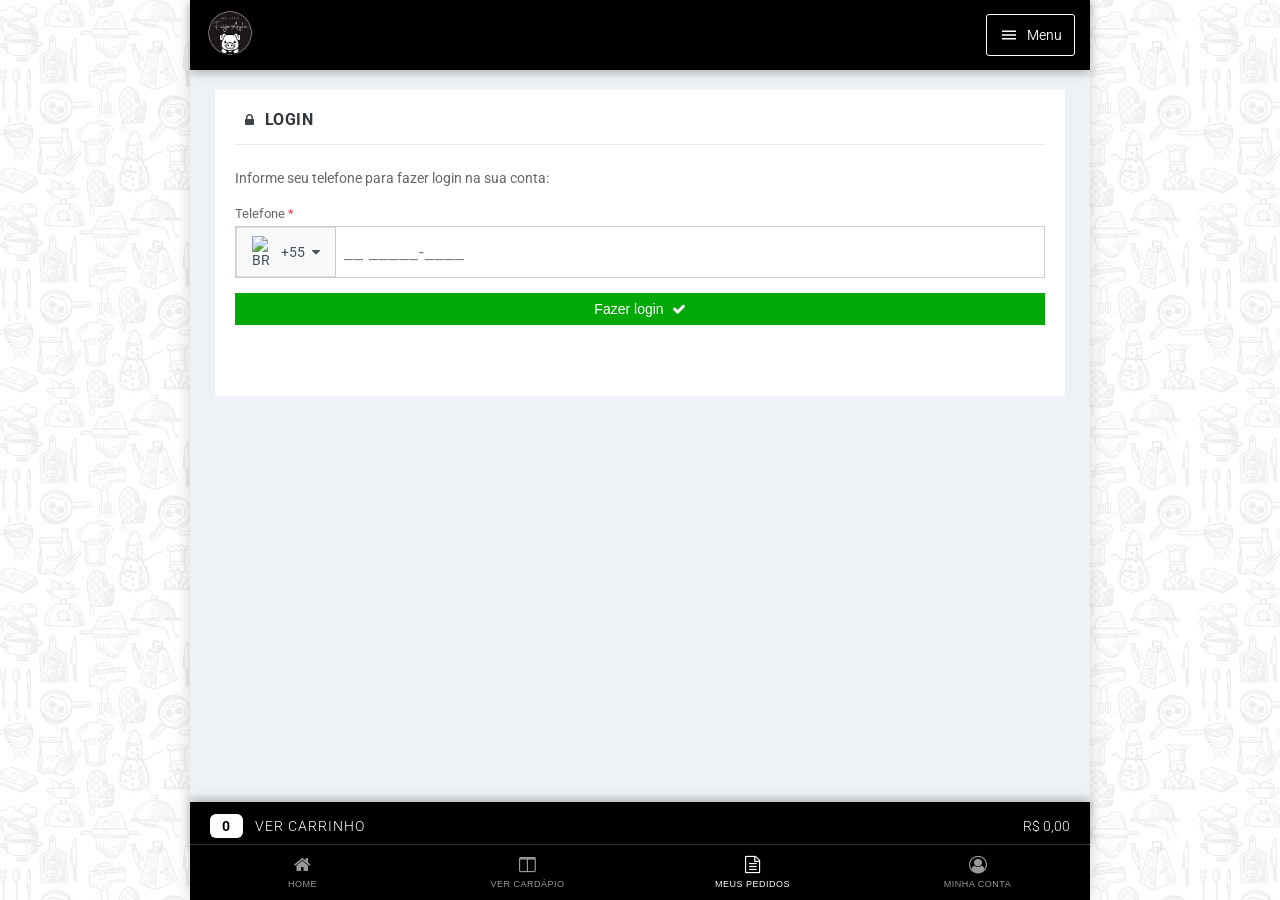
==== commit 044d46ba: "Ajustes finais" ====
--- a/login.html
+++ b/login.html
@@ -4,30 +4,30 @@
 <head>
     <meta charset="UTF-8">
     <meta name="viewport" content="width=device-width, initial-scale=1.0">
-    <title>Login | Kaká Delivery</title>
-    <link rel="icon" href="assets/logo-kaka-lanches.png" type="image/png">
+    <title>Login | FeijoAyla</title>
+    <link rel="icon" href="assets/feijoayla/logo/logo-FeijoAyla-Preto-fundo-branco.png" type="image/png">
     <link rel="stylesheet" href="css/style.css">
     <link rel="stylesheet" href="css/orders.css">
+    <link rel="stylesheet" href="css/home.css">
     <link rel="stylesheet"
         href="https://fonts.googleapis.com/css2?family=Material+Symbols+Outlined:opsz,wght,FILL,GRAD@24,400,0,0" />
     <link href="https://fonts.googleapis.com/css2?family=Roboto:wght@300;400;700&display=swap" rel="stylesheet">
     <link rel="stylesheet" href="https://cdnjs.cloudflare.com/ajax/libs/font-awesome/4.7.0/css/font-awesome.min.css">
 </head>
 
-<body>
+<body class="conta-active">
     <div class="container-principal">
         <header id="store-header">
             <div class="logo-container" id="header-logo-container">
                 <a href="index.html">
-                    <img src="assets/logo-kaka-lanches.png" id="store-logo" alt="Logo Loja">
+                    <img src="assets/feijoayla/logo/logo-FeijoAyla-Preto-fundo-branco.png" id="store-logo" alt="Logo Loja">
                 </a>
             </div>
             <div class="header-title-container" id="header-title-container"
                 style="display: none; flex-grow: 1; align-items: center;">
                 <a href="index.html"
                     style="color: #fff; text-decoration: none; display: flex; align-items: center; gap: 15px;">
-                    <i class="fa fa-angle-left" style="font-size: 24px;"></i>
-                    <img src="assets/logo-kaka-lanches.png" alt="Logo" style="height: 40px;">
+                    <img src="assets/feijoayla/logo/logo-FeijoAyla-Preto-fundo-branco.png" alt="Logo" style="height: 40px;">
                 </a>
             </div>
             <div style="display: flex; gap: 10px; align-items: center;">
@@ -70,7 +70,6 @@
                     </div>
                 </div>
             </div>
-            <div id="recaptcha-container"></div>
         </div>
 
         <!-- TELA DE MEUS PEDIDOS (Dinamizada pelo auth.js) -->
@@ -93,17 +92,32 @@
                             a disponibilidade dos itens.
                         </p>
                         <div class="orders-grid" id="orders-container">
-                            <!-- Pedidos serão inseridos aqui -->
                         </div>
-                    </div>
-                </div>
-            </div>
+                    </div> <!-- Fim portlet-body -->
+                </div> <!-- Fim portlet light -->
+            </div> <!-- Fim order-list-section -->
 
             <!-- DETALHES / ANDAMENTO DO PEDIDO -->
             <div id="order-tracking-section" style="display: none;">
+                <!-- Box Pix Independente (Oculto por padrão, mostrado via JS se for Pix) -->
+                <div id="pix-tracking-box" class="pix-tracking-box" style="display: none; margin-bottom: 20px;">
+                    <div class="pix-header">DADOS PARA PIX</div>
+                    <div class="pix-body">
+                        <p>Chave para pagamento (CNPJ):</p>
+                        <p class="pix-key">30151600000111</p>
+                        <p>Titular da conta: João Guilherme Franco Lima da Costa - PAGSEGURO</p>
+                        <p class="pix-alert">(FAVOR ENVIAR O COMPROVANTE NA CONVERSA DO WHATSAPP!!!)</p>
+                        <p class="pix-total">TOTAL: R$ 0,00</p>
+                        <button class="btn-pix-whatsapp" id="btn-pix-whatsapp-tracking" style="background-color: #00A808; color: #fff; border-radius: 4px;">
+                            <i class="fa fa-whatsapp"></i> Enviar comprovante no WhatsApp
+                        </button>
+                    </div>
+                </div>
+
+                <!-- Box de Andamento -->
                 <div class="portlet light">
                     <div class="portlet-title" id="tracking-title">
-                        <i class="fa fa-columns"></i> ANDAMENTO
+                        <i class="fa fa-list-ul"></i> ANDAMENTO
                     </div>
                     <div class="portlet-body">
                         <div class="tracking-id-banner" id="tracking-order-id">#PEDIDO S4SF7IXI</div>
@@ -125,9 +139,29 @@
                                 pedidos</button>
                         </div>
                     </div>
-                </div>
-            </div>
-        </div>
+                </div> <!-- Fim portlet light de andamento -->
+            </div> <!-- Fim order-tracking-section -->
+        </div> <!-- Fim webapp-orders -->
+
+        <!-- BARRA DE NAVEGAÇÃO INFERIOR -->
+        <nav class="bottom-nav">
+            <button class="nav-item" onclick="window.location.href='index.html?page=home'">
+                <i class="fa fa-home"></i>
+                <span class="nav-label">Home</span>
+            </button>
+            <button class="nav-item" onclick="window.location.href='index.html?page=cardapio'">
+                <i class="fa fa-columns"></i>
+                <span class="nav-label">Ver Cardápio</span>
+            </button>
+            <button class="nav-item active" onclick="window.location.href='login.html'">
+                <i class="fa fa-file-text-o"></i>
+                <span class="nav-label">Meus Pedidos</span>
+            </button>
+            <button class="nav-item" onclick="window.location.href='index.html?page=conta'">
+                <i class="fa fa-user-circle-o"></i>
+                <span class="nav-label">Minha Conta</span>
+            </button>
+        </nav>
 
         <footer id="cart-footer" onclick="window.location.href='index.html?page=carrinho'" style="cursor: pointer;">
             <div class="cart-info">
@@ -136,6 +170,109 @@
             </div>
             <div class="cart-total">R$ 0,00</div>
         </footer>
+
+        <!-- Modal de Sucesso (Exibido após novo pedido ou aprovação Pix) -->
+        <div id="modal-sucesso-pedido" class="modal-overlay" style="display: none;">
+            <div class="modal-success-card" style="max-width: 420px; padding: 20px 15px; border-radius: 6px;">
+                <div id="success-icon-container" class="success-icon-circle" style="color: #28a745; border-color: #f2faf0; margin-bottom: 12px; width: 80px; height: 80px;">
+                    <span class="material-symbols-outlined" style="font-size: 40px;">check</span>
+                </div>
+                <h2 id="success-modal-title" style="margin-bottom: 10px; font-weight: 300; color: #595959; font-size: 22px;">Sucesso</h2>
+                
+                <div id="success-modal-body" style="font-size: 13px; line-height: 1.5; color: #797979; margin-bottom: 15px; text-align: center;">
+                    <p id="success-msg-default">Seu pedido foi enviado com sucesso para nosso estabelecimento, acompanhe o seu andamento!</p>
+                    
+                    <!-- Bloco Pix Extra (preenchido se for Pix) -->
+                    <div id="success-pix-details" style="display: none; margin-top: 10px; border-top: 1px solid #eee; padding-top: 10px;">
+                        <p style="margin-bottom: 12px; font-size: 14px; color: #a5a5a5;">Seu pedido foi enviado com sucesso para o estabelecimento, realize o pix com os dados abaixo:</p>
+                        
+                        <p style="margin-bottom: 4px; font-size: 11px; color: #a5a5a5;">Chave para pagamento (CNPJ):</p>
+                        <p style="font-size: 14px; margin-bottom: 12px; color: #797979;">01.234.457/0001-89</p>
+                        
+                        <p style="font-size: 12px; color: #a5a5a5; margin-bottom: 12px;">Titular da conta: Sérgio Chrystian - PAGSEGURO</p>
+                        
+                        <p style="color: #a5a5a5; font-size: 12px; margin: 10px 0 !important;">(FAVOR ENVIAR O COMPROVANTE NA CONVERSA DO WHATSAPP!!!)</p>
+                        
+                        <p id="modal-total-pix" style="font-weight: bold; font-size: 14px; color: #575757; margin-top: 15px;">Total para o pix R$ 0,00</p>
+                    </div>
+                </div>
+
+                <button class="btn-modal-ok" id="btn-modal-sucesso-ok-new" style="background-color: #31a4ba; border: none; width: fit-content; min-width: 65px; border-radius: 4px; padding: 8px 20px; font-weight: bold; color: white; display: block; margin: 5px auto 0 auto; cursor: pointer; font-size: 14px;">OK</button>
+            </div>
+        </div>
+
+        <script>
+            window.closeOrderSuccessModal = function() {
+                const modal = document.getElementById('modal-sucesso-pedido');
+                if (modal) modal.style.display = 'none';
+
+                const url = new URL(window.location);
+                url.searchParams.delete('new_order');
+                url.searchParams.delete('id');
+                url.searchParams.delete('payment');
+                url.searchParams.delete('total');
+                window.history.replaceState({}, '', url);
+            }
+
+            document.getElementById('btn-modal-sucesso-ok-new').onclick = window.closeOrderSuccessModal;
+
+            document.addEventListener('DOMContentLoaded', () => {
+                const params = new URLSearchParams(window.location.search);
+                if (params.get('new_order') === 'true') {
+                    // Esconde a lista IMEDIATAMENTE antes do auth.js povoar e mostrar
+                    const listSec = document.getElementById('order-list-section');
+                    if (listSec) listSec.style.display = 'none';
+
+                    const id = params.get('id');
+                    const payment = params.get('payment');
+                    window.currentOrderId = id;
+
+                    // Mostra o andamento do pedido e o modal de sucesso
+                    function inicializarNovoPedido() {
+                        const ordersView = document.getElementById('webapp-orders');
+                        if (ordersView) ordersView.style.setProperty('display', 'block', 'important');
+
+                        const trackSec = document.getElementById('order-tracking-section');
+                        if (trackSec) trackSec.style.setProperty('display', 'block', 'important');
+
+                        const listSec = document.getElementById('order-list-section');
+                        if (listSec) listSec.style.setProperty('display', 'none', 'important');
+
+                        // Aguarda carregar apenas a função. Os dados (cache) são tratados dentro dela.
+                        if (typeof window.verAndamentoPedido === 'function') {
+                            // 1. Processa o background primeiro (Rastreamento)
+                            window.verAndamentoPedido(id);
+                            
+                            // 2. Prepara o Modal de Sucesso (mantemos comentado por enquanto conforme pedido)
+                            if (payment === 'pix') {
+                                const defaultMsg = document.getElementById('success-msg-default');
+                                const pixBlock = document.getElementById('success-pix-details');
+                                const modalTotal = document.getElementById('modal-total-pix');
+                                
+                                if (defaultMsg) defaultMsg.style.display = 'none';
+                                if (pixBlock) pixBlock.style.display = 'block';
+                                if (modalTotal) {
+                                    const totalStr = params.get('total') || 'R$ 0,00';
+                                    modalTotal.innerText = `Total para o pix ${totalStr}`;
+                                }
+                            }
+
+                            // 3. Opcional: Mostra o Modal (DESATIVADO TEMPORARIAMENTE)
+                            /*
+                            setTimeout(() => {
+                                const modal = document.getElementById('modal-sucesso-pedido');
+                                if (modal) modal.style.display = 'flex';
+                            }, 300);
+                            */
+                        } else {
+                            setTimeout(inicializarNovoPedido, 100);
+                        }
+                    }
+
+                    inicializarNovoPedido();
+                }
+            });
+        </script>
 
         <!-- Modal de Erro de Validação -->
         <div id="modal-validacao" class="modal-alert" style="display: none;">
@@ -157,7 +294,7 @@
         <div id="menu-drawer" class="menu-drawer">
             <div class="drawer-header">
                 <button id="close-menu" class="material-symbols-outlined close-btn">close</button>
-                <img src="assets/logo-kaka-lanches.png" alt="Logo" class="drawer-logo">
+                <img src="assets/feijoayla/logo/logo-FeijoAyla-Preto-fundo-branco.png" alt="Logo" class="drawer-logo">
                 <div class="closed-badge">ESTAMOS FECHADOS</div>
             </div>
             <ul class="drawer-menu">
@@ -301,4 +438,4 @@
     </div>
 </body>
 
-</html>+</html>
--- a/css/style.css
+++ b/css/style.css
@@ -28,6 +28,13 @@
     display: flex;
     justify-content: center;
     font-family: 'Roboto', sans-serif;
+    box-sizing: border-box;
+}
+
+*,
+*:before,
+*:after {
+    box-sizing: inherit;
 }
 
 /* A Folha Branca (App) */
@@ -298,7 +305,8 @@
 /* Removidos blocos redundantes que alteravam as fontes globalmente */
 
 .product-content,
-.adicional-product-content {
+.adicional-product-content,
+.bebida-product-content {
     display: flex;
     gap: 15px;
     padding: 10px;
@@ -319,8 +327,17 @@
     border-radius: 8px;
 }
 
+.bebida-product-content img {
+    width: 192px;
+    height: 256px;
+    object-fit: contain;
+    border-radius: 8px;
+    background-color: #f9f9f9;
+}
+
 .product-content .info,
-.adicional-product-content .info {
+.adicional-product-content .info,
+.bebida-product-content .info {
     flex: 1;
     display: flex;
     flex-direction: column;
@@ -335,7 +352,8 @@
 }
 
 .product-content p,
-.adicional-product-content p {
+.adicional-product-content p,
+.bebida-product-content p {
     margin: 0 0 10px 0;
     font-size: 12px;
     color: #666;
@@ -577,7 +595,7 @@
 .category-content {
     display: none;
     background: #fff;
-    padding: 0 15px 0 15px;
+    padding: 15px 15px;
     /* Movido do inline do HTML */
     border: 1px solid #ddd;
     border-top: none;
@@ -619,8 +637,8 @@
     font-size: 16px;
     font-weight: 700;
     color: #333;
-    border-bottom: 1px solid #eee;
-    padding-bottom: 15px;
+    padding-bottom: 35px;
+    /* Mantendo a alteração manual do usuário */
 }
 
 .titulo-carrinho-text {
@@ -670,8 +688,11 @@
 .cart-steps {
     display: flex;
     background-color: #f5f5f5;
-    border-radius: 4px;
-    margin-bottom: 20px;
+    border-radius: 8px;
+    /* Mais arredondado como no exemplo */
+    margin-bottom: 25px;
+    overflow: hidden;
+    /* Garante que os filhos não "vazem" do arredondamento */
 }
 
 .cart-steps .step {
@@ -679,23 +700,30 @@
     display: flex;
     flex-direction: column;
     align-items: center;
-    padding: 10px 0;
+    padding: 15px 0;
+    /* Aumentado de 10px para 15px para ganhar mais altura (espessura) */
     color: #999;
 }
 
 .cart-steps .step.active {
-    background-color: #555;
+    background-color: #4b4b4b;
+    /* Tom de cinza mais escuro do exemplo */
     color: #fff;
-    border-radius: 4px;
+    border-radius: 8px;
+    /* Igual ao container */
 }
 
 .step-num {
-    font-size: 14px;
+    font-size: 15px;
+    /* Ligeiramente maior */
     font-weight: bold;
+    line-height: 1.2;
 }
 
 .step-label {
-    font-size: 11px;
+    font-size: 13px;
+    /* Ligeiramente maior para melhor leitura */
+    font-weight: 300;
 }
 
 .cart-instruction {
@@ -704,68 +732,72 @@
     margin-bottom: 20px;
 }
 
+.cart-items-block-group {
+    background-color: #f2f5f7;
+    /* Fundo cinza suave englobando tudo */
+    margin-bottom: 0;
+    padding-top: 15px;
+    /* Espaço acima do título badge */
+}
+
 .cart-items-header {
     background-color: #000;
     color: #fff;
-    padding: 8px 15px;
-    font-size: 14px;
-    font-weight: bold;
+    padding: 10px 15px;
+    font-size: 14px;
+    font-weight: 500;
     display: inline-block;
-    margin-bottom: 0;
     position: relative;
     z-index: 10;
+    margin-left: -5px;
+    /* Alinha o início da dobra com a lateral do card */
+    margin-bottom: 0;
 }
 
 .cart-items-header::after {
     content: '';
     position: absolute;
-    bottom: -8px;
-    left: 0;
+    bottom: -6px;
+    left: 0px;
     width: 0;
     height: 0;
-    border-top: 8px solid #000;
-    border-left: 8px solid transparent;
-    filter: brightness(0.5); /* Efeito de sombra na dobra */
+    border-top: 6px solid #000;
+    border-left: 6px solid transparent;
+    filter: brightness(0.6);
 }
 
 .cart-items-list {
-    border: 1px dashed #ccc;
+    border: none;
     padding: 15px;
-    background-color: #f9f9f9;
-    margin-bottom: 20px;
+    background-color: transparent;
+    /* Removido para usar o do grupo */
+    margin-bottom: 0;
 }
 
 .cart-item-row {
     display: flex;
-    justify-content: space-between;
-    align-items: center;
-    padding-bottom: 15px;
-    margin-bottom: 15px;
-    border-bottom: 1px dashed #ddd;
-}
-
-.cart-item-row:last-child {
-    border-bottom: none;
-    margin-bottom: 0;
-    padding-bottom: 0;
-}
-
-.cart-item-info {
-    flex: 1;
+    flex-direction: column;
+    margin-bottom: 25px;
+    gap: 15px;
 }
 
 .cart-item-name {
     display: block;
     font-size: 14px;
-    font-weight: bold;
+    font-weight: 700;
     color: #333;
-    margin-bottom: 5px;
+}
+
+.cart-item-details {
+    display: flex;
+    justify-content: space-between;
+    align-items: center;
 }
 
 .cart-item-controls {
     display: flex;
     align-items: center;
-    gap: 15px;
+    gap: 10px;
 }
 
 .btn-qty {
@@ -773,13 +805,19 @@
     border: none;
     padding: 0;
     cursor: pointer;
-    font-size: 18px;
-    display: flex;
-    align-items: center;
-}
-
-.btn-qty.minus { color: #dc3545; }
-.btn-qty.plus { color: #28a745; }
+    font-size: 14px;
+    /* Diminuído para igualar ao exemplo */
+    display: flex;
+    align-items: center;
+}
+
+.btn-qty.minus {
+    color: #b20000;
+}
+
+.btn-qty.plus {
+    color: #00A808;
+}
 
 .cart-item-qty {
     font-size: 14px;
@@ -790,24 +828,26 @@
 }
 
 .cart-item-price {
-    font-size: 14px;
+    font-size: 16px;
+    /* Levemente maior que o nome */
     font-weight: 400;
     color: #00A808;
     white-space: nowrap;
-    flex-shrink: 0;
-    margin-left: 10px;
 }
 
 .cart-subtotal-row {
-    background-color: #4E4E4E;
+    background-color: #4b4b4b;
+    /* Cinza escuro da inspiração */
     color: #fff;
-    padding: 8px 25px;
+    padding: 12px 25px;
     display: flex;
     justify-content: space-between;
     align-items: center;
-    font-size: 14px;
-    font-weight: bold;
-    margin-bottom: 20px;
+    font-size: 16px;
+    font-weight: 400;
+    letter-spacing: 0.5px;
+    margin-top: 0;
+    margin-bottom: 30px;
 }
 
 .cart-divider-dashed {
@@ -816,6 +856,12 @@
     width: 100%;
 }
 
+.cart-divider-solid {
+    border-top: 1px solid #ddd;
+    margin-bottom: 25px;
+    width: 100%;
+}
+
 .cart-actions-column {
     display: flex;
     flex-direction: column;
@@ -826,8 +872,8 @@
     background-color: #00A808;
     color: white;
     border: none;
-    padding: 8px;
-    font-size: 14px;
+    padding: 12px;
+    font-size: 15px;
     font-weight: bold;
     cursor: pointer;
     display: flex;
@@ -840,17 +886,20 @@
 .cart-actions-row {
     display: flex;
     flex-direction: column;
-    gap: 15px;
-}
-
-.btn-cart-continue {
-    width: 100%;
+    /* Mobile: Um embaixo do outro */
+    gap: 10px;
+}
+
+.btn-cart-continue,
+.btn-cart-clear {
+    width: 100%;
+    /* No mobile ocupam largura total */
     background-color: #B20000;
     color: white;
     border: none;
-    padding: 8px;
-    font-size: 14px;
-    font-weight: 400;
+    padding: 12px;
+    font-size: 14px;
+    font-weight: 500;
     cursor: pointer;
     display: flex;
     justify-content: center;
@@ -858,25 +907,32 @@
     gap: 8px;
 }
 
-.btn-cart-clear {
-    width: 100%;
-    background-color: #B20000;
-    color: white;
-    border: none;
-    padding: 8px;
-    font-size: 14px;
-    font-weight: 400;
-    cursor: pointer;
-    display: flex;
-    justify-content: center;
-    align-items: center;
-    gap: 8px;
+/* --- AJUSTES EXCLUSIVOS PARA DESKTOP --- */
+@media (min-width: 601px) {
+    .cart-actions-row {
+        flex-direction: row;
+        /* No desktop ficam lado a lado */
+        gap: 10px;
+    }
+
+    .btn-cart-continue,
+    .btn-cart-clear {
+        width: 50%;
+        /* Cada um ocupa metade no desktop */
+        padding: 12px;
+    }
+
+    .btn-cart-finish {
+        padding: 15px;
+        font-size: 15px;
+    }
 }
 
 /* --- LOGIN PAGE --- */
 #webapp-login {
     width: 100%;
-    max-width: 820px;
+    max-width: 850px;
+    /* Alterado de 820px para 900px */
     margin: 90px auto 0 auto;
     padding: 20px;
     background-color: #ffffff;
@@ -1046,6 +1102,241 @@
     color: #ffb822;
 }
 
+/* --- MODAL DETALHES PRODUTO --- */
+.modal-details-card {
+    background: #fff;
+    width: 98%;
+    max-width: 650px;
+    height: auto;
+    max-height: 98vh;
+    display: flex;
+    flex-direction: column;
+    position: relative;
+    border-radius: 15px;
+    /* Rounded corners as requested */
+    overflow: hidden;
+    animation: slideUpDetails 0.2s ease-out;
+}
+
+@keyframes slideUpDetails {
+    from {
+        transform: translateY(100%);
+    }
+
+    to {
+        transform: translateY(0);
+    }
+}
+
+.modal-details-header {
+    display: flex;
+    align-items: center;
+    justify-content: center;
+    /* Centering for h3 */
+    padding: 10px 15px;
+    background: #404040;
+    color: #fff;
+    position: sticky;
+    top: 0;
+    z-index: 10;
+    height: 50px;
+    /* Precise height */
+}
+
+.btn-back-details {
+    background: none;
+    border: none;
+    color: #fff;
+    cursor: pointer;
+    position: absolute;
+    /* Lock to the left */
+    left: 15px;
+    display: flex;
+    align-items: center;
+    opacity: 0.8;
+}
+
+.btn-back-details .material-symbols-outlined {
+    font-size: 20px;
+    /* Small arrow as in screenshot */
+}
+
+.modal-details-header h3 {
+    margin: 0;
+    font-size: 16px;
+    font-weight: 300;
+    text-align: center;
+    flex: 1;
+    /* Center between buttons if any, but absolute button helps */
+}
+
+.modal-details-body {
+    flex: 1;
+    overflow-y: auto;
+    padding: 15px;
+    /* Margem igual em todos os lados para efeito de moldura */
+}
+
+.details-image-container {
+    width: 100%;
+    height: auto;
+    display: flex;
+    justify-content: center;
+    margin-bottom: 10px;
+}
+
+.details-image-container img {
+    width: 100%;
+    height: auto;
+    max-height: 550px;
+    object-fit: cover;
+    /* Using cover for a filled, premium look as in the inspiration */
+    border-radius: 15px;
+}
+
+.details-info {
+    padding: 20px;
+}
+
+.details-info h2 {
+    font-size: 20px;
+    margin-bottom: 5px;
+    color: #333;
+    font-weight: 700;
+}
+
+.details-info p {
+    font-size: 14px;
+    color: #666;
+    line-height: 1.5;
+}
+
+.modal-details-footer {
+    padding: 15px;
+    border-top: 1px solid #eee;
+    background: #fff;
+    z-index: 101;
+}
+
+.footer-details-container {
+    display: flex;
+    align-items: center;
+    gap: 12px;
+    width: 100%;
+}
+
+#btn-add-detail {
+    background-color: #00A808;
+    color: #fff;
+    border: none;
+    flex: 1;
+    height: 44px;
+    padding: 0 15px;
+    border-radius: 4px;
+    font-size: 15px;
+    font-weight: 600;
+    cursor: pointer;
+    display: flex;
+    align-items: center;
+    justify-content: space-between;
+    margin-top: 0;
+}
+
+.quantity-controls {
+    display: flex;
+    align-items: center;
+    border: 1px solid #ddd;
+    border-radius: 4px;
+    height: 44px;
+    overflow: hidden;
+}
+
+.quantity-controls button {
+    width: 40px;
+    height: 100%;
+    border: none;
+    background: #f9f9f9;
+    font-size: 20px;
+    font-weight: 300;
+    color: #555;
+    cursor: pointer;
+    display: flex;
+    align-items: center;
+    justify-content: center;
+}
+
+.quantity-controls button:first-child {
+    border-right: 1px solid #ddd;
+}
+
+.quantity-controls button:last-child {
+    border-left: 1px solid #ddd;
+}
+
+.quantity-controls span {
+    font-size: 16px;
+    font-weight: 600;
+    min-width: 25px;
+    text-align: center;
+}
+
+@media (max-width: 600px) {
+    .modal-overlay {
+        padding: 0 !important;
+    }
+
+    #modal-product-details.modal-overlay {
+        align-items: flex-start !important;
+        justify-content: flex-start !important;
+    }
+
+    .modal-details-card {
+        max-width: 100% !important;
+        width: 100% !important;
+        height: 100% !important;
+        max-height: 100vh !important;
+        border-radius: 0 !important;
+        margin: 0 !important;
+        box-shadow: none !important;
+        display: flex;
+        flex-direction: column;
+    }
+
+    .modal-details-body {
+        padding: 15px !important;
+        /* Margem igual como no exemplo */
+        padding-bottom: 95px !important;
+        /* Espaço para o rodapé fixo */
+    }
+
+    .details-image-container {
+        height: 50vh !important;
+        /* Reduced from 60vh to avoid scrolling on mobile */
+        max-height: 50vh !important;
+    }
+
+    .details-image-container img {
+        border-radius: 15px !important;
+        /* Cantos arredondados na imagem conforme solicitado */
+        object-fit: contain !important;
+        background: #f9f9f9;
+    }
+
+    .modal-details-footer {
+        position: fixed !important;
+        bottom: 0 !important;
+        left: 0 !important;
+        width: 100% !important;
+        background: #fff;
+        box-shadow: 0 -5px 20px rgba(0, 0, 0, 0.1) !important;
+        padding: 10px 15px !important;
+        /* Padding lateral de 15px para alinhar com o corpo */
+        border-top: 1px solid #eee !important;
+    }
+
+    /* Garantir que o rodapé da página suma quando o modal abrir (opcional via CSS se usarmos z-index) */
+}
+
 .icon-turtle {
     color: #7abaff;
 }
@@ -1058,13 +1349,13 @@
     width: 100%;
     height: 100%;
     background: rgba(0, 0, 0, 0.4);
-    z-index: 3000;
+    z-index: 10000;
     display: none;
     justify-content: center;
-    align-items: flex-start;
-    /* Alinha ao topo */
-    padding-top: 100px;
-    /* Recuo do topo para não ficar colado */
+    align-items: center;
+    /* Centraliza no meio da tela */
+    padding: 20px;
+    /* Margem de segurança para mobile */
 }
 
 .modal-success-card {
@@ -1135,7 +1426,8 @@
     align-items: center;
     justify-content: center;
     margin: 0 auto 20px;
-    color: #ffb822; /* Amarelo/Laranja */
+    color: #ffb822;
+    /* Amarelo/Laranja */
 }
 
 .confirm-text {
@@ -1145,13 +1437,62 @@
     font-weight: 300;
 }
 
+/* --- MODAL ERRO (LOJA FECHADA) --- */
+.modal-error-card {
+    background: #fff;
+    width: 90%;
+    max-width: 400px;
+    padding: 30px 20px;
+    text-align: center;
+    box-shadow: 0 5px 15px rgba(0, 0, 0, 0.2);
+    margin: 15px;
+}
+
+.error-icon-circle {
+    width: 100px;
+    height: 100px;
+    border: 4px solid #fef0f0;
+    border-radius: 50%;
+    display: flex;
+    align-items: center;
+    justify-content: center;
+    margin: 0 auto 20px;
+    color: #f56c6c;
+    /* Vermelho Erro */
+}
+
+.modal-error-card h2 {
+    color: #595959;
+    font-size: 24px;
+    font-weight: 300;
+    margin-bottom: 10px;
+}
+
+.modal-error-card p {
+    color: #999;
+    font-size: 14px;
+    line-height: 1.5;
+    margin-bottom: 25px;
+}
+
+.btn-modal-erro {
+    background-color: #f56c6c;
+    color: #fff;
+    border: none;
+    padding: 8px 25px;
+    border-radius: 4px;
+    font-size: 16px;
+    cursor: pointer;
+}
+
 .confirm-buttons {
     display: flex;
     justify-content: center;
     gap: 10px;
 }
 
-.btn-confirm-no, .btn-confirm-yes {
+.btn-confirm-no,
+.btn-confirm-yes {
     border: none;
     padding: 8px 25px;
     font-size: 16px;
@@ -1162,11 +1503,13 @@
 }
 
 .btn-confirm-no {
-    background-color: #d9534f; /* Vermelho */
+    background-color: #d9534f;
+    /* Vermelho */
 }
 
 .btn-confirm-yes {
-    background-color: #5cb85c; /* Verde */
+    background-color: #5cb85c;
+    /* Verde */
 }
 
 /* --- FORM VERIFICACAO --- */
@@ -1427,22 +1770,24 @@
     margin-top: auto;
 }
 
-.deeliv-logo-text {
-    font-size: 9px;
-    color: #28a745;
-    font-weight: 700;
-}
-
-.deeliv-logo-text span {
-    display: block;
-    background: #00A808;
-    color: #fff;
-    padding: 2px 8px;
-    border-radius: 4px;
-    font-size: 13px;
-    width: fit-content;
-    margin: 4px auto 0;
-    font-weight: 800;
+.f5-logo-container {
+    display: flex;
+    flex-direction: column;
+    align-items: center;
+    gap: 8px;
+}
+
+.f5-logo-img {
+    height: 80px;
+    width: auto;
+    object-fit: contain;
+    border-radius: 12px;
+    /* Adicionado para arredondar os cantos */
+    transition: transform 0.3s ease;
+}
+
+.f5-logo-container a:hover .f5-logo-img {
+    transform: scale(1.05);
 }
 
 /* --- COMPONENTES COMPARTILHADOS --- */
@@ -1451,7 +1796,7 @@
     padding: 20px;
     margin-bottom: 30px;
     /* Espaço que cria a "divisão" cinza */
-    border: 1px solid #ddd;
+    /* border: 1px solid #ddd; */
     /* Bordas ao redor de cada card */
     box-shadow: 0 2px 5px rgba(0, 0, 0, 0.05);
 }
@@ -1459,14 +1804,19 @@
 .portlet-title {
     font-size: 16px;
     font-weight: 700;
-    margin-bottom: 20px;
-    border-bottom: 1px solid #eee;
+    margin-bottom: 25px;
+    border-bottom: 1px solid #ebebeb;
     padding-bottom: 15px;
     text-transform: uppercase;
     display: flex;
     align-items: center;
     gap: 10px;
-    color: #333;
+    color: #2F353B;
+}
+
+#webapp-conta .portlet-title i {
+    color: #3f444a;
+    font-size: 18px;
 }
 
 /* --- TELA MINHA CONTA --- */
@@ -1488,7 +1838,7 @@
     padding: 20px;
     margin-bottom: 15px;
     /* Espaçamento real entre os cards */
-    border: 1px solid #ddd;
+    /* border: 1px solid #ddd; */
     box-shadow: 0 2px 3px rgba(0, 0, 0, 0.03);
     border-radius: 0;
 }
@@ -1534,7 +1884,7 @@
     background-color: #ffffff;
     padding: 30px;
     margin-bottom: 15px;
-    border: 1px solid #ddd;
+    /* border: 1px solid #ddd; */
     box-shadow: 0 2px 3px rgba(0, 0, 0, 0.03);
     border-radius: 0;
 }
@@ -1594,6 +1944,7 @@
         flex-direction: column;
         gap: 0;
     }
+
     .form-row.flex-mobile .form-group {
         flex: 0 0 100%;
         margin-bottom: 15px;
@@ -1651,20 +2002,20 @@
 }
 
 .btn-save {
-    background-color: #28a745;
+    background-color: #00A808;
     color: white;
     border: none;
-    padding: 12px;
-    width: 100%;
-    font-size: 16px;
+    padding: 10px;
+    width: 100%;
+    font-size: 14px;
     font-weight: 700;
     cursor: pointer;
-    border-radius: 0;
+    border-radius: 4px;
     display: flex;
     justify-content: center;
     align-items: center;
     gap: 8px;
-    margin-top: 10px;
+    margin-top: 15px;
 }
 
 /* MEUS ENDEREÇOS */
@@ -1673,12 +2024,12 @@
 }
 
 .address-item {
-    background: #f0f2f5;
+    background: #f7f8f9;
     border: 1px solid #eee;
     border-radius: 0;
-    margin-bottom: 35px;
+    margin-bottom: 45px;
     position: relative;
-    padding: 25px 20px 20px 20px;
+    padding: 30px 20px 25px 20px;
 }
 
 .address-header {
@@ -1717,15 +2068,15 @@
 }
 
 .btn-delete-address {
-    background-color: #b00;
+    background-color: #b20000;
     color: white;
     border: none;
-    padding: 10px;
-    width: 100%;
-    font-size: 13px;
-    font-weight: 700;
-    cursor: pointer;
-    border-radius: 0;
+    padding: 12px;
+    width: 100%;
+    font-size: 14px;
+    font-weight: 500;
+    cursor: pointer;
+    border-radius: 4px;
     display: flex;
     justify-content: center;
     align-items: center;
@@ -1736,17 +2087,19 @@
     background-color: #444;
     color: white;
     border: none;
-    padding: 12px;
+    padding: 22px;
+    /* Aumentado para dar a espessura da inspiração */
     width: 100%;
     font-size: 14px;
     font-weight: 700;
     cursor: pointer;
     border-radius: 0;
+    /* Cantos quadrados como solicitado */
     display: flex;
     justify-content: center;
     align-items: center;
     gap: 8px;
-    margin-top: 20px;
+    margin-top: 30px;
     margin-bottom: 40px;
 }
 
@@ -1775,17 +2128,34 @@
 
     /* Tela de conta no mobile mantém os portlets como cards sobre o fundo */
     #webapp-conta {
-        width: 100% !important;
-        padding: 0 10px !important;
+        width: 92% !important;
+        margin: 80px auto 140px auto !important;
+        padding: 0 !important;
         background-color: transparent !important;
         border: none !important;
+        box-sizing: border-box;
     }
 
     #webapp-conta .portlet {
         width: 100% !important;
-        padding: 15px !important;
-        margin-bottom: 15px !important;
-        border-radius: 4px;
+        padding: 25px 22px !important;
+        /* Aumentado para garantir o respeito às margens internas */
+        margin-bottom: 20px !important;
+        border-radius: 8px;
+        box-shadow: 0 4px 12px rgba(0, 0, 0, 0.08);
+        box-sizing: border-box;
+        /* Essencial para manter o conteúdo dentro do card */
+    }
+
+    /* Melhora o alinhamento do título para não colar nas bordas do card */
+    #webapp-conta .portlet-title {
+        margin-left: 0;
+        margin-right: 0;
+    }
+
+    #webapp-conta .btn-save {
+        width: 100%;
+        margin-top: 20px;
     }
 
     /* Reset Home para tela cheia */
@@ -1816,12 +2186,28 @@
         margin-bottom: 8px;
     }
 
-    /* Imagens dos produtos menores no mobile */
-    .product-content img,
+    /* Imagens dos produtos maiores no mobile */
+    .product-content img {
+        width: 100px !important;
+        height: 130px !important;
+        min-width: 100px;
+        object-fit: cover;
+    }
+
     .adicional-product-content img {
-        width: 80px !important;
-        height: 80px !important;
-        min-width: 80px;
+        width: 120px !important;
+        height: 75px !important;
+        min-width: 120px;
+        object-fit: cover;
+    }
+
+    .bebida-product-content img {
+        width: 100px !important;
+        height: 130px !important;
+        min-width: 100px;
+        object-fit: contain !important;
+        /* Mostra a garrafa inteira */
+        background-color: #f9f9f9;
     }
 
     /* Ajuste no texto lateral da imagem */
--- a/css/orders.css
+++ b/css/orders.css
@@ -4,7 +4,8 @@
     max-width: 860px;
     margin: 90px auto 100px auto;
     padding: 0;
-    background-color: transparent; /* Tornamos o fundo transparente para o gap aparecer */
+    background-color: transparent;
+    /* Tornamos o fundo transparente para o gap aparecer */
     min-height: 48vh;
     box-sizing: border-box;
     display: none;
@@ -26,7 +27,8 @@
 
     /* Puxa para cima para grudar exatamente abaixo do cabeçalho */
     margin-top: -35px;
-    margin-bottom: 20px; /* Gap entre a caixa e o conteúdo de baixo */
+    margin-bottom: 20px;
+    /* Gap entre a caixa e o conteúdo de baixo */
     padding: 20px 15px;
 }
 
@@ -38,7 +40,8 @@
     border-left: 1px solid #ddd;
     border-right: 1px solid #ddd;
     border-bottom: 1px solid #ddd;
-    box-shadow: 0 2px 4px rgba(0,0,0,0.05); /* Sombra leve para destacar do fundo */
+    box-shadow: 0 2px 4px rgba(0, 0, 0, 0.05);
+    /* Sombra leve para destacar do fundo */
 }
 
 .notification-banner {
@@ -68,8 +71,6 @@
     border-radius: 4px;
 }
 
-
-
 .orders-intro-text {
     font-size: 13px;
     color: #666;
@@ -84,7 +85,7 @@
 }
 
 .order-card {
-    border: 1px solid #eee;
+    border: 2px solid #E7ECF1;
     padding: 15px;
     border-radius: 0;
     background: #fff;
@@ -118,54 +119,69 @@
 
 .order-item {
     display: flex;
+    align-items: flex-start;
+    gap: 12px;
+    font-size: 13px;
+    color: #444;
+    margin-bottom: 12px;
+    line-height: 1.4;
+}
+
+.order-item .qty {
+    background-color: #EEEEEE;
+    color: #333;
+    font-weight: 500;
+    padding: 3px 8px;
+    border-radius: 0;
+    min-width: 12px;
+    text-align: center;
+    font-size: 12px;
+}
+
+.order-item .name {
+    flex: 1;
+}
+
+.order-status-badge {
+    display: none; /* Escondido pois virou botão de ação */
+}
+
+.order-actions {
+    display: flex;
+    flex-direction: column;
+    gap: 6px;
+    margin-top: auto;
+}
+
+.btn-order-status {
+    background-color: #00A808;
+    color: #fff;
+    border: none;
+    padding: 10px;
+    font-size: 13px;
+    font-weight: 700;
+    cursor: pointer;
+    display: flex;
+    align-items: center;
+    justify-content: center;
     gap: 8px;
-    font-size: 13px;
-    color: #444;
-    margin-bottom: 15px;
-}
-
-.order-item .qty {
-    font-weight: 700;
-    padding-right: 8px;
-    height: fit-content;
-}
-
-.order-status-badge {
-    background-color: #00A808;
-    color: #fff;
-    text-align: center;
-    padding: 8px;
-    font-size: 11px;
-    font-weight: 700;
-    margin-top: auto;
-    margin-bottom: 5px;
-    border-radius: 0;
-    display: flex;
-    align-items: center;
-    justify-content: center;
-    gap: 8px;
-    text-transform: none;
-}
-
-.order-actions {
-    display: flex;
-    flex-direction: column;
-    gap: 5px;
+    border-radius: 0;
 }
 
 .btn-order-action {
     background: #fff;
-    border: 1px solid #000000;
+    border: 1px solid #000;
     padding: 8px;
-    font-size: 12px;
+    font-size: 13px;
     color: #000;
     cursor: pointer;
     display: flex;
     align-items: center;
     justify-content: center;
-    gap: 6px;
+    gap: 8px;
     transition: all 0.2s;
     border-radius: 0;
+    font-weight: 400;
 }
 
 .btn-order-action:hover {
@@ -180,13 +196,16 @@
 
 .tracking-id-banner {
     background: #fff;
-    border: 1px solid #eee;
-    border-radius: 20px;
-    padding: 5px 15px;
+    border: 1px solid #eeeeee;
+    border-radius: 50px;
+    padding: 8px 15px;
     font-size: 11px;
     color: #555;
-    margin: 15px auto;
-    width: fit-content;
+    margin: 15px 0;
+    width: 100%;
+    text-align: center;
+    box-shadow: 0 2px 4px rgba(0, 0, 0, 0.02);
+    box-sizing: border-box;
 }
 
 .timeline {
@@ -271,6 +290,91 @@
     border-radius: 0;
 }
 
+/* --- PIX TRACKING BOX --- */
+#pix-tracking-box {
+    border: 1px solid #ddd;
+    border-radius: 4px;
+    background: #fff;
+    margin-top: 15px;
+    /* overflow: hidden; -- REMOVIDO PARA O TRIÂNGULO APARECER */
+}
+
+.pix-header {
+    background-color: #000;
+    color: #fff;
+    padding: 8px 15px;
+    font-size: 13px;
+    font-weight: 700;
+    position: relative;
+    display: inline-block;
+    margin-top: 20px;
+    /* Desce para ficar dentro do card mas saindo */
+    margin-left: -10px;
+    /* Menos agressivo para não 'descolar' tanto */
+    z-index: 10;
+}
+
+.pix-header::after {
+    content: '';
+    position: absolute;
+    bottom: -10px;
+    /* Triângulo por baixo como indicado */
+    left: 0;
+    width: 0;
+    height: 0;
+    border-top: 10px solid #000;
+    border-left: 10px solid transparent;
+}
+
+.pix-body {
+    padding: 20px 15px;
+    text-align: left;
+    font-size: 13px;
+    color: #333;
+}
+
+.pix-body p {
+    margin: 0 0 5px 0;
+}
+
+.pix-key {
+    font-weight: 400;
+    font-size: 15px;
+    color: #000;
+    margin-bottom: 15px !important;
+}
+
+.pix-alert {
+    color: #555;
+    font-weight: 400;
+    font-size: 12px;
+    margin: 15px 0 !important;
+}
+
+.pix-total {
+    font-weight: 700;
+    font-size: 16px;
+    margin-top: 15px;
+    color: #333;
+}
+
+.btn-pix-whatsapp {
+    background-color: #00A808;
+    color: #fff;
+    width: 100%;
+    border: none;
+    padding: 12px;
+    font-size: 14px;
+    font-weight: 700;
+    cursor: pointer;
+    display: flex;
+    justify-content: center;
+    align-items: center;
+    gap: 8px;
+    margin-top: 15px;
+    border-radius: 4px;
+}
+
 /* --- MOBILE ADJUSTMENTS --- */
 @media (max-width: 600px) {
     #box-notificacoes {
--- a/css/home.css
+++ b/css/home.css
@@ -0,0 +1,252 @@
+/* --- BOTTOM NAVBAR --- */
+.bottom-nav {
+    position: fixed;
+    bottom: 0;
+    left: 50%;
+    transform: translateX(-50%);
+    width: 100%;
+    max-width: 900px;
+    background-color: #000;
+    display: flex;
+    justify-content: space-around;
+    padding: 10px 0;
+    z-index: 5000;
+    border-top: 1px solid #333;
+}
+
+.nav-item {
+    display: flex;
+    flex-direction: column;
+    align-items: center;
+    color: #fff;
+    text-decoration: none;
+    font-size: 9px;
+    gap: 5px;
+    opacity: 0.6;
+    transition: all 0.3s ease;
+    background: none;
+    border: none;
+    cursor: pointer;
+    width: 25%;
+}
+
+.nav-item.active {
+    opacity: 1;
+}
+
+.nav-item i {
+    font-size: 18px;
+}
+
+.nav-label {
+    text-transform: uppercase;
+    font-weight: 300;
+    letter-spacing: 0.5px;
+}
+
+/* --- HOME SCREEN --- */
+#webapp-home {
+    width: 100%;
+    min-height: 100vh;
+    display: none;
+    flex-direction: column;
+    align-items: center;
+    justify-content: center;
+    background-image: url('../assets/feijoayla/cardapio/background-home-feijoada.jpg');
+    background-size: cover;
+    background-position: center;
+    position: relative;
+    padding-top: 60px;
+    /* Compensa o header fixo */
+    padding-bottom: 70px;
+    /* Compensa o nav inferior fixo */
+    box-sizing: border-box;
+}
+
+#webapp-home::before {
+    content: '';
+    position: absolute;
+    top: 0;
+    left: 0;
+    width: 100%;
+    height: 100%;
+    background: rgba(0, 0, 0, 0.7);
+    /* Overlay preto clarinho */
+    z-index: 1;
+}
+
+.home-content {
+    position: relative;
+    z-index: 2;
+    display: flex;
+    flex-direction: column;
+    align-items: center;
+    text-align: center;
+    width: 90%;
+}
+
+.home-logo-badge {
+    max-width: 200px;
+    height: auto;
+    margin-bottom: 15px;
+    /* Reduzi de 25px para 15px */
+    filter: drop-shadow(0 0 10px rgba(0, 0, 0, 0.5));
+}
+
+.home-contacts {
+    margin-bottom: 25px;
+}
+
+.home-contacts p {
+    margin: 8px 0;
+    font-size: 14px;
+    color: #fff;
+    display: flex;
+    align-items: center;
+    justify-content: center;
+    gap: 10px;
+}
+
+.home-contacts i {
+    font-size: 16px;
+}
+
+.fa-whatsapp {
+    color: #25D366;
+}
+
+.fa-phone {
+    color: #fff;
+}
+
+.home-opening-hours {
+    margin-bottom: 35px;
+}
+
+.home-opening-hours .label {
+    font-weight: 700;
+    display: block;
+    margin-bottom: 8px;
+    font-size: 14px;
+    color: #fff;
+}
+
+.home-opening-hours .hours {
+    font-size: 12px;
+    text-transform: uppercase;
+    color: #eee;
+    letter-spacing: 0.5px;
+}
+
+/* --- BOTÃO ANDROID --- */
+.btn-install-android {
+    background-color: #000;
+    color: #fff;
+    border: 1px solid #555;
+    border-radius: 8px;
+    padding: 8px 20px;
+    display: flex;
+    align-items: center;
+    gap: 15px;
+    text-decoration: none;
+    transition: background 0.3s;
+    margin-top: 10px;
+}
+
+.btn-install-android:hover {
+    background-color: #222;
+}
+
+.btn-install-android i {
+    font-size: 32px;
+    color: #A4C639;
+}
+
+.btn-install-android .btn-text {
+    text-align: left;
+}
+
+.btn-install-android .btn-text span {
+    display: block;
+    font-size: 10px;
+    text-transform: uppercase;
+    color: #aaa;
+}
+
+.btn-install-android .btn-text strong {
+    font-size: 18px;
+    font-weight: 700;
+    letter-spacing: 1px;
+}
+
+/* Esconder botão no Mobile */
+@media (max-width: 768px) {
+    .btn-install-android {
+        display: none !important;
+    }
+}
+
+
+
+/* Ajustes de Visibilidade */
+#webapp-cardapio,
+#webapp-conta,
+#webapp-carrinho {
+    display: none;
+}
+
+body.home-active #webapp-cardapio,
+body.home-active #webapp-conta,
+body.home-active #webapp-carrinho,
+body.home-active #cart-footer {
+    display: none !important;
+}
+
+body.home-active #webapp-home {
+    display: flex;
+}
+
+body.cardapio-active #webapp-home,
+body.cardapio-active #webapp-conta,
+body.cardapio-active #webapp-carrinho {
+    display: none !important;
+}
+
+body.cardapio-active #webapp-cardapio {
+    display: block !important;
+}
+
+body.cardapio-active #cart-footer {
+    display: flex !important;
+    bottom: 50px;
+}
+
+body.conta-active #webapp-home,
+body.conta-active #webapp-cardapio,
+body.conta-active #webapp-carrinho {
+    display: none !important;
+}
+
+body.conta-active #webapp-conta {
+    display: block !important;
+}
+
+body.conta-active #cart-footer {
+    display: flex !important;
+    bottom: 50px;
+}
+
+body.carrinho-active #webapp-home,
+body.carrinho-active #webapp-cardapio,
+body.carrinho-active #webapp-conta {
+    display: none !important;
+}
+
+body.carrinho-active #webapp-carrinho {
+    display: block !important;
+}
+
+body.carrinho-active #cart-footer {
+    display: flex !important;
+    bottom: 50px;
+}
